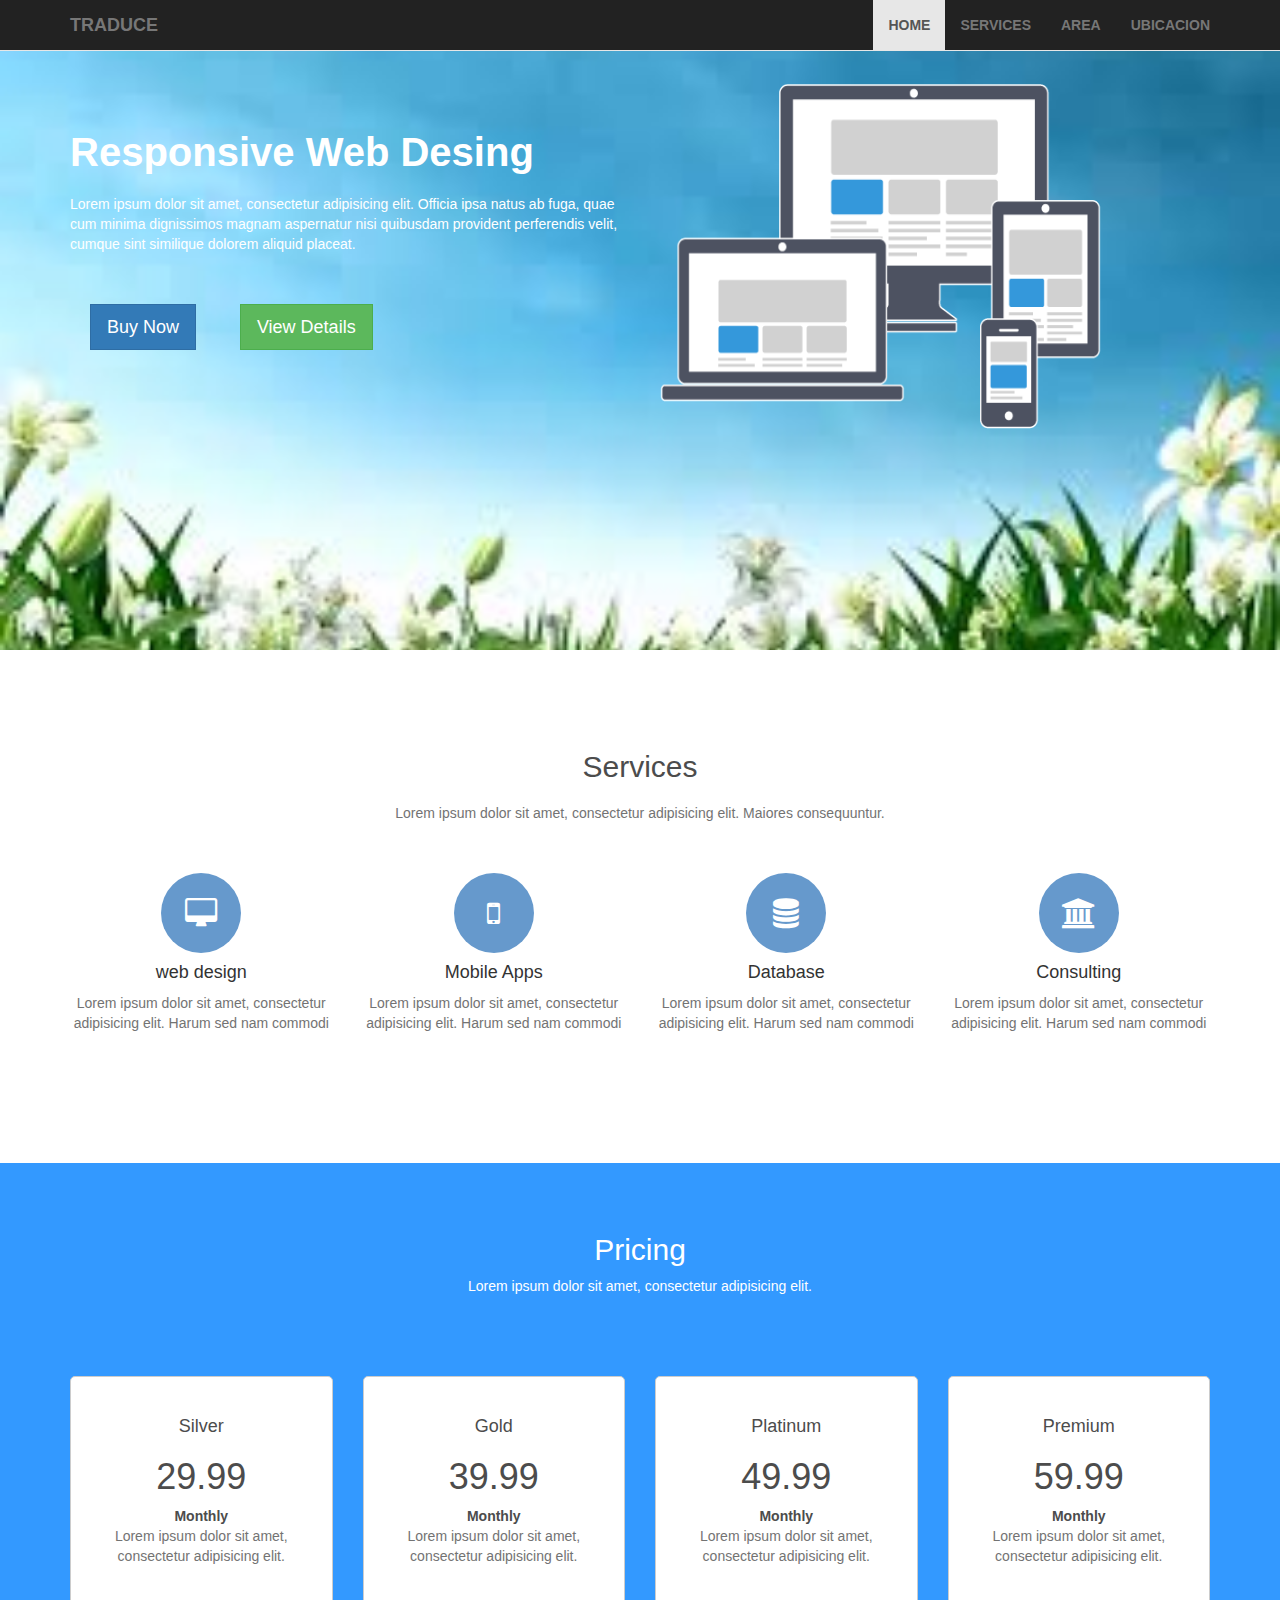
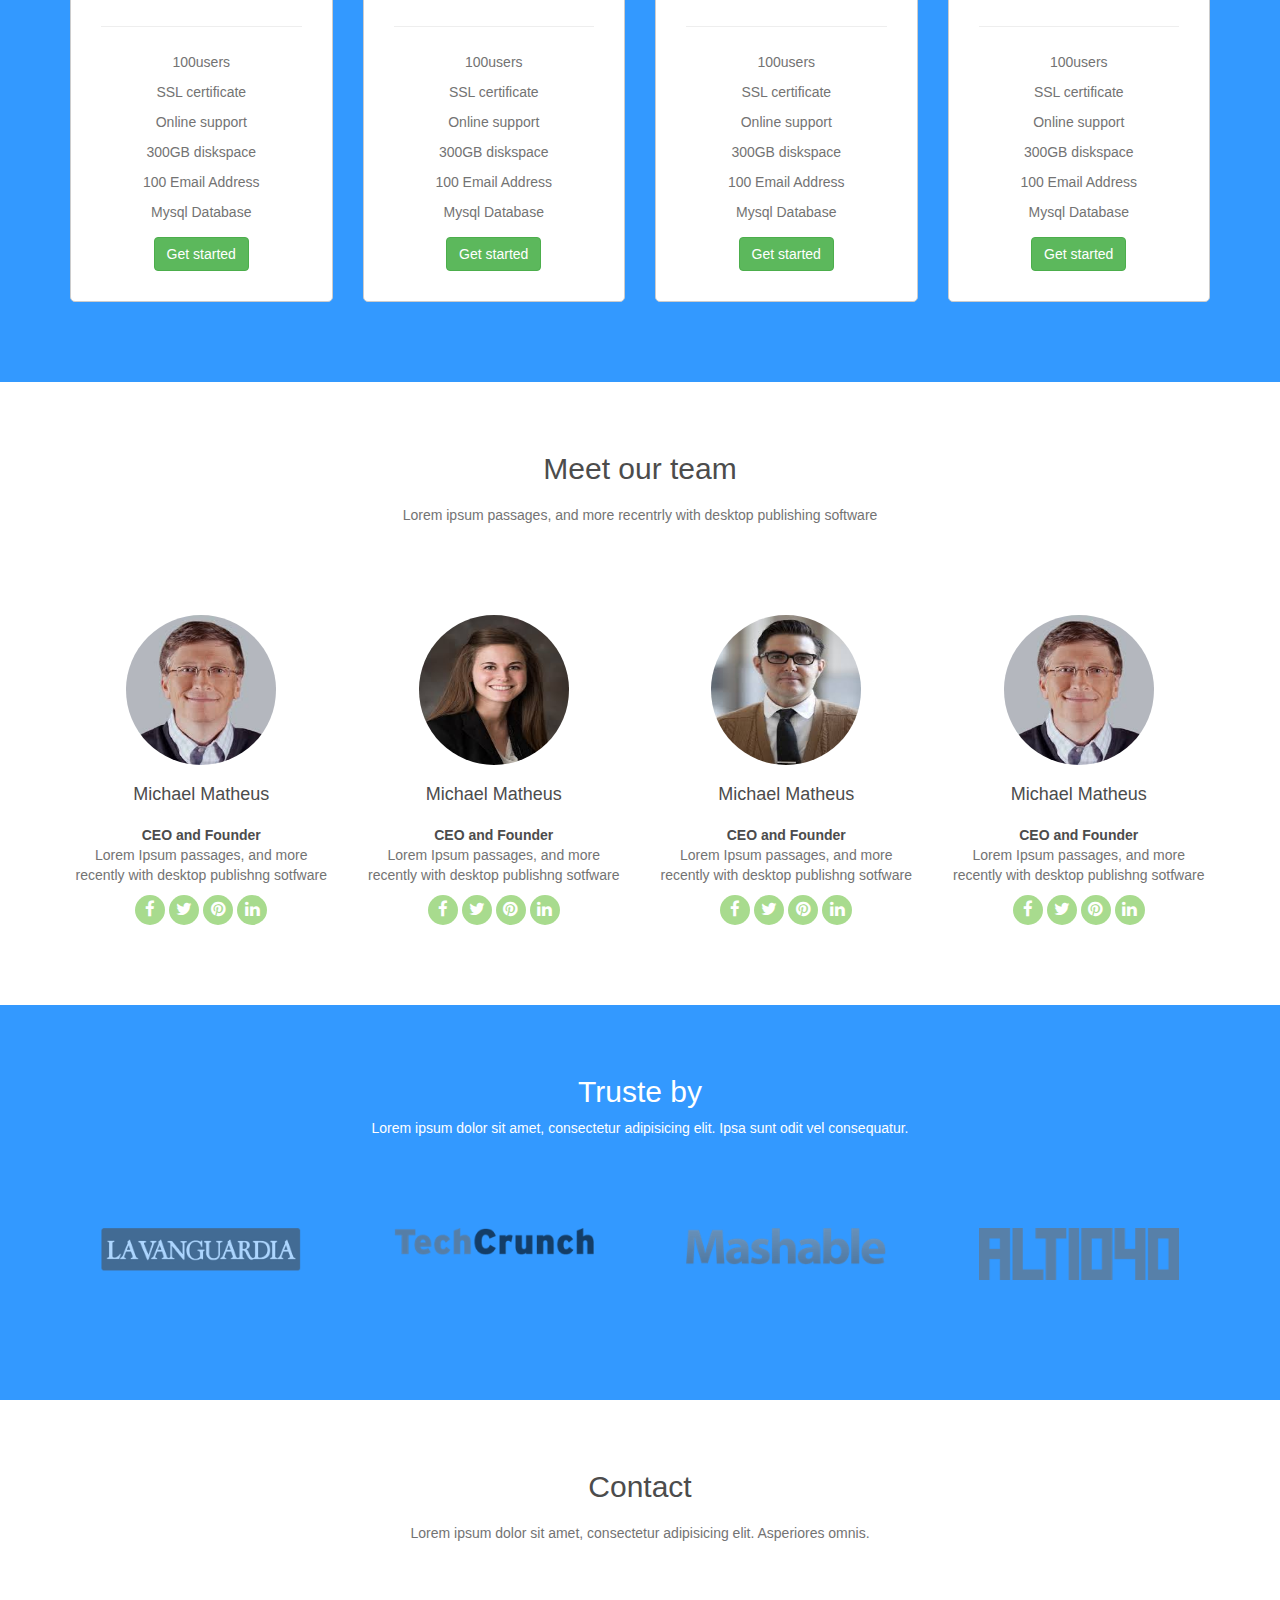
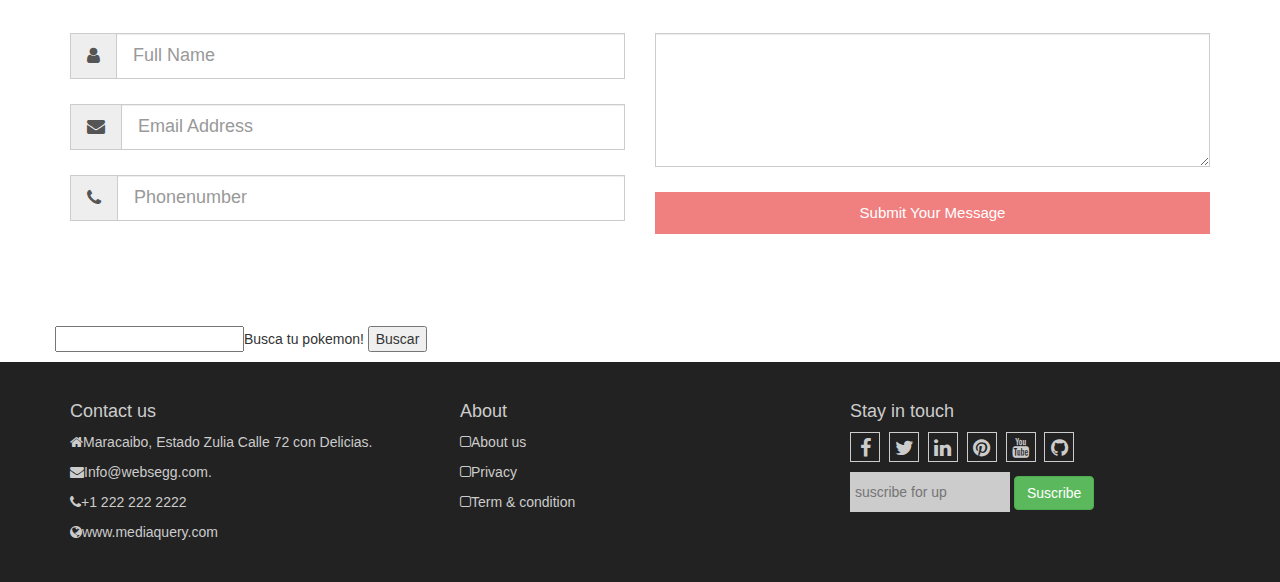
==== index.html @ 3e42f9ce "Mi primera subida proyecto front-end" ====
<!DOCTYPE html>
<html lang="en">
<head>
  <meta charset="UTF-8">
  <link rel="stylesheet" href="css/bootstrap.css">
  <link rel="stylesheet" type="text/css" href="css/main.css">
  <title>Pagina</title>
  <link rel="stylesheet" href="fonts/font-awesome/css/font-awesome.min.css">
</head>
<body>
<!--navigation-->
 <div class="navbar navbar-default navbar-fixed-top" role="navigation">
  <div class="container">
    <div class="navbar-header">
      <button type="button" class="navbar-toggle" data-toggle="collapse" data-target="#myNavbar">
        <span class="icon-bar"></span>
        <span class="icon-bar"></span>
        <span class="icon-bar"></span> 
      </button>
      <a class="navbar-brand" href="#">Traduce</a>
    </div>
    <div class="collapse navbar-collapse" id="myNavbar" >
      <ul class="nav navbar-nav navbar-right">
        <li class="active"><a href="#">Home</a></li>
        <li><a href="#">Services</a></li>
        <li><a href="#">Area</a></li> 
        <li><a href="#">Ubicacion</a></li> 
      </ul>
    </div>
  </div>
</div>
<!-- end navigation-->
<!-- Header-->
<div id="header" class="header">
  <div class="container">
    <div class="row">
      <div class="col-lg-6 col-md-6">
        <h1>Responsive Web Desing</h1>
        <p>Lorem ipsum dolor sit amet, consectetur adipisicing elit. Officia ipsa natus ab fuga, quae cum minima dignissimos magnam aspernatur nisi quibusdam provident perferendis velit, cumque sint similique dolorem aliquid placeat.</p>
        <button class="btn btn-lg btn-primary">Buy Now</button>
        <button class="btn btn-lg btn-success">View Details</button>
      </div>
    <div class="col-lg-6 col-md-6">
      <img src="imagenes/responsive.png" alt="pc">
    </div>
    </div>
  </div>
</div>
<!-- end header-->
<!--services-->
<div id="services" class="services">
  <div class="container">
    <h2>Services</h2>
    <p>Lorem ipsum dolor sit amet, consectetur adipisicing elit. Maiores consequuntur.</p>
    <div class="row">
      <div class="col-lg-3 col-md-3">
        <i class="fa fa-desktop" aria-hidden="true"></i>
        <h4>web design</h4>
        <p>Lorem ipsum dolor sit amet, consectetur adipisicing elit. Harum sed nam commodi</p>
      </div>
       <div class="col-lg-3 col-md-3">
        <i class="fa fa-mobile"></i>
         <h4>Mobile Apps</h4>
         <p>Lorem ipsum dolor sit amet, consectetur adipisicing elit. Harum sed nam commodi</p>
       </div>
       <div class="col-lg-3 col-md-3">
          <i class="fa fa-database"></i>
         <h4>Database</h4>
         <p>Lorem ipsum dolor sit amet, consectetur adipisicing elit. Harum sed nam commodi</p>
       </div>
       <div class="col-lg-3 col-md-3">
          <i class="fa fa-university"></i>
         <h4>Consulting</h4>
         <p>Lorem ipsum dolor sit amet, consectetur adipisicing elit. Harum sed nam commodi</p>
       </div>
    </div>
  </div>
</div>

<!--End Services-->
<!-- pricing-->
<div id="pricing" class="pricing">
  <div class="container">
    <div class="row">
      <h2>Pricing</h2>
      <p>Lorem ipsum dolor sit amet, consectetur adipisicing elit. </p>
      <div class="col-lg-3 col-md-3">
        <div class="packages">
          <h4>Silver</h4>
          <h1>29.99</h1>
          <b>Monthly</b>
          <p>Lorem ipsum dolor sit amet, consectetur adipisicing elit.</p>
          <hr>
          <li>100users</li>
          <li>SSL certificate</li>
          <li>Online support</li>
          <li>300GB diskspace</li>
          <li>100 Email Address</li>
          <li>Mysql Database</li>
          <button class="btn btn-success">Get started</button>
        </div>
      </div>
      <div class="col-lg-3 col-md-3">
        <div class="packages">
          <h4>Gold</h4>
          <h1>39.99</h1>
          <b>Monthly</b>
          <p>Lorem ipsum dolor sit amet, consectetur adipisicing elit.</p>
          <hr>
          <li>100users</li>
          <li>SSL certificate</li>
          <li>Online support</li>
          <li>300GB diskspace</li>
          <li>100 Email Address</li>
          <li>Mysql Database</li>
          <button class="btn btn-success">Get started</button>
        </div>
      </div>
      <div class="col-lg-3 col-md-3">
        <div class="packages">
          <h4>Platinum</h4>
          <h1>49.99</h1>
          <b>Monthly</b>
          <p>Lorem ipsum dolor sit amet, consectetur adipisicing elit.</p>
          <hr>
          <li>100users</li>
          <li>SSL certificate</li>
          <li>Online support</li>
          <li>300GB diskspace</li>
          <li>100 Email Address</li>
          <li>Mysql Database</li>
          <button class="btn btn-success">Get started</button>
        </div>
      </div>
      <div class="col-lg-3 col-md-3">
        <div class="packages">
          <h4>Premium</h4>
          <h1>59.99</h1>
          <b>Monthly</b>
          <p>Lorem ipsum dolor sit amet, consectetur adipisicing elit.</p>
          <hr>
          <li>100users</li>
          <li>SSL certificate</li>
          <li>Online support</li>
          <li>300GB diskspace</li>
          <li>100 Email Address</li>
          <li>Mysql Database</li>
          <button class="btn btn-success">Get started</button>
        </div>
      </div>
    </div>
  </div>
</div>

<!-- end pricing-->
<!--TEAM-->
<div id="team" class="team">
  <div class="container">
    <div class="row">
      <h2>Meet our team</h2>
      <p>Lorem ipsum passages, and more recentrly with desktop publishing software</p>
      <div class="col-lg-3 col-md-3">
        <img src="imagenes/im1.jpg" class="img-circle" alt="">
        <h4>Michael Matheus</h4>
        <b>CEO and Founder</b>
        <p>Lorem Ipsum passages, and more recently with desktop publishng sotfware</p>
        <a href=""><i class="fa fa-facebook" aria-hidden="true"></i></a>
        <a href=""><i class="fa fa-twitter" aria-hidden="true"></i></a>
        <a href=""><i class="fa fa-pinterest" aria-hidden="true"></i></a>
        <a href=""><i class="fa fa-linkedin" aria-hidden="true"></i></a>
      </div> 
      <div class="col-lg-3 col-md-3">
        <img src="imagenes/im2.jpg" class="img-circle" alt="">
        <h4>Michael Matheus</h4>
        <b>CEO and Founder</b>
        <p>Lorem Ipsum passages, and more recently with desktop publishng sotfware</p>
        <a href=""><i class="fa fa-facebook" aria-hidden="true"></i></a>
        <a href=""><i class="fa fa-twitter" aria-hidden="true"></i></a>
        <a href=""><i class="fa fa-pinterest" aria-hidden="true"></i></a>
        <a href=""><i class="fa fa-linkedin" aria-hidden="true"></i></a>  
    </div>
    <div class="col-lg-3 col-md-3">
        <img src="imagenes/im3.jpg" class="img-circle" alt="">
        <h4>Michael Matheus</h4>
        <b>CEO and Founder</b>
        <p>Lorem Ipsum passages, and more recently with desktop publishng sotfware</p>
        <a href=""><i class="fa fa-facebook" aria-hidden="true"></i></a>
        <a href=""><i class="fa fa-twitter" aria-hidden="true"></i></a>
        <a href=""><i class="fa fa-pinterest" aria-hidden="true"></i></a>
        <a href=""><i class="fa fa-linkedin" aria-hidden="true"></i></a>
  </div>
  <div class="col-lg-3 col-md-3">
        <img src="imagenes/im1.jpg" class="img-circle" alt="">
        <h4>Michael Matheus</h4>
        <b>CEO and Founder</b>
        <p>Lorem Ipsum passages, and more recently with desktop publishng sotfware</p>
        <a href=""><i class="fa fa-facebook" aria-hidden="true"></i></a>
        <a href=""><i class="fa fa-twitter" aria-hidden="true"></i></a>
        <a href=""><i class="fa fa-pinterest" aria-hidden="true"></i></a>
        <a href=""><i class="fa fa-linkedin" aria-hidden="true"></i></a>
      </div>
    </div>
  </div>
</div>

<!-- END TEAM-->

<!--CLients -->
<div id="client" class="clients">
  <div class="container"> 
    <div class="row"> 
        <h2> Truste by</h2>
        <p> Lorem ipsum dolor sit amet, consectetur adipisicing elit. Ipsa sunt odit vel consequatur.</p>
        <div class="col-lg-3 col-md-3">
          <li><img src="imagenes/logo4.png" alt=""></li>
        </div>
        <div class="col-lg-3 col-md-3">
          <li><img src="imagenes/logo1.png" alt=""></li>
        </div>
        <div class="col-lg-3 col-md-3">
          <li><img src="imagenes/logo2.png" alt=""></li>
        </div>
        <div class="col-lg-3 col-md-3">
          <li><img src="imagenes/logo3.png" alt=""></li>
        </div>
    </div>
  </div>
</div>

<!-- en clients-->
<!--contact-->

<div id="contact" class="contact">
  <div class="container"> 
    <div class="row"> 
      <h2>Contact</h2>
      <p> Lorem ipsum dolor sit amet, consectetur adipisicing elit. Asperiores omnis. </p>
      <div class="col-lg-6 col-md-6">
        <div class="input-group input-group-lg">
              <span class="input-group-addon" id="sizing-addon1"><i class="fa fa-user" aria-hidden="true"></i></span>
              <input type="text" class="form-control" aria-describedby="sizaing-addon1" placeholder="Full Name">
        </div>
        <div class="input-group input-group-lg">
              <span class="input-group-addon" id="sizing-addon1"><i class="fa fa-envelope" aria-hidden="true"></i></span>
              <input type="text" class="form-control" aria-describedby="sizaing-addon1" placeholder="Email Address">
        </div>
        <div class="input-group input-group-lg">
              <span class="input-group-addon" id="sizing-addon1"><i class="fa fa-phone" aria-hidden="true"></i></span>
              <input type="text" class="form-control" aria-describedby="sizaing-addon1" placeholder="Phonenumber">
        </div>
      </div>
      <div class="col-lg-6 col-md-6">
        <div class="input-group">
          <textarea class="form-control" name="  " id="" cols="80" rows="6"></textarea>
        </div>
        <button class="btn btn-lg">Submit Your Message</button>
      </div>
    </div>
  </div>
</div>

<!--end contact-->

<div class="apis">
  <div class="container">
    <div class="row">
      <input type="text" id="buscador">Busca tu pokemon!
      <button id="buscar" type="submit">Buscar</button>
      <p id="arr"></p>
        
      </div>
    </div>
  </div>
</div>


<!--footer-->
<div id="footer" class="footer"> 
    <div class="container"> 
        <div class="row"> 
            <div class="col-lg-4 col-md-4">
              <h4>Contact us</h4>
              <p><i class="fa fa-home" aria-hidden="true"></i>Maracaibo, Estado Zulia Calle 72 con Delicias.</p>
              <p><i class="fa fa-envelope" aria-hidden="true"></i>Info@websegg.com.</p>
              <p><i class="fa fa-phone" aria-hidden="true"></i>+1 222 222 2222</p>
              <p><i class="fa fa-globe" aria-hidden="true"></i>www.mediaquery.com</p>
            </div>
            <div class="col-lg-4 col-md-4">
              <h4>About</h4>
              <p><i class="fa fa-square-o" aria-hidden="true"></i>About us</p>
              <p><i class="fa fa-square-o" aria-hidden="true"></i>Privacy</p>
              <p><i class="fa fa-square-o" aria-hidden="true"></i>Term & condition</p>
            </div>
            <div class="col-lg-4 col-md-4">
              <h4>Stay in touch</h4>
              <i class="social fa fa-facebook" aria-hidden="true"></i>
              <i class="social fa fa-twitter" aria-hidden="true"></i>
              <i class="social fa fa-linkedin" aria-hidden="true"></i>
              <i class="social fa fa-pinterest" aria-hidden="true"></i>
              <i class="social fa fa-youtube" aria-hidden="true"></i>
              <i class="social fa fa-github" aria-hidden="true"></i><br>
              <input type="email" placeholder="suscribe for up">
              <button class="btn btn-success">Suscribe</button>
            </div>
        </div>
    </div>
 </div>





<script src="js/script.js"></script>
<script src="js/jquery-3.2.1.min.js"></script>
<script src="js/bootstrap.min.js"></script>
</body>
</html>
---- css/main.css ----
.navbar {
	background-color: #222222 !important;
	text-transform: uppercase;
	font-family: 'Tahoma', Arial, sans-seriff;
	font-weight: 700;
}
.navbar a {
	color: #fff !important
	opacity: 0.5;
}
.navbar a:hover{
	opacity: 1;
	background-color: #111111 !important;
}

.header {
	height:600px;
	width: 100%;
	padding: 30px 0 30px;
	margin-top: 50px;
	background-image: url("../imagenes/background.jpg");
	background-position: center center;
	background-repeat: no-repeat;
	background-size: cover;
	color: #fff;
}
.header img {
	height: 350px;
	width: 450px;
	margin-top: 70px 0 0 40px;
}
.header h1{
	font-size:40px;
	font-weight: 700;
	padding-top:30px;
}
.header h1,
.header p,
.header button {
	margin-top: 20px; 
}
.header .btn {
	border-radius: 0;
	margin: 40px 20px;
}

@media screen and (max-width: 768px) {
	.header{
		padding: 30px;
		height: 750px;

	}
	
	.header img {
		width: 90%;
		height:300px;
		margin:20px 0 0 20px;
	}
	.header .btn {
		font-size: 10px;
		margin-left:20px;
	}
	.header h1 {
		font-size: 20px;
	}
	.header p {
		font-size: 10px;
	}
}


.services {
	padding: 80px 0 80px;
	text-align: center;

}

.services h1, .services h2
{
	color: #4c4c4c;
	margin:20px 0 20px;
}
.services p {
	color: #737373;
	font-size: 14px;
	padding-bottom: 40px;
}
.services i {
	height: 80px;
	width: 80px;
	font-size: 30px;
	padding: 25px 20px;
	border-radius: 50%;
	background-color:#6699cc;
	color: #fff;
}

@media (max-width: 786px){
	.services {
		padding: 30px;

		
	}
}

/*pricing*/
.pricing {
	padding: 50px 0 80px;
	text-align: center;
	background-color: #3399ff;
}

.pricing h2, .pricing p {
	color:#fff;
}
.pricing p {
	padding-bottom: 40px;
}
.pricing .packages {
	padding: 30px;
	border: 1px solid #ccc;
	background-color: #fff;
	border-radius: 5px;
	margin-top: 30px;	
}
.packages li {
	display: block;
	padding: 5px;

}

.packages h4, .packages h1, .packages b {
	color:#4c4c4c;

}
.packages p, .packages li {
	color:#737373;

}
.packages button {
	margin-top: 10px;
}

@media(max-width: 768px){
	.pricing {
		padding: 30px;

	}
	.packages{
		width: 80%;
		margin-left: 25px;
	}
}

/*team*/
.team {
	padding: 50px 0 80px;
	text-align: center;
}
.team b,
.team h2,
.team h4 {
	margin:20px 0 20px;
	color: #4c4c4c;

}
.team p {
	color: #737373;

}
.team img {
	height: 150px;
	width: 150px;
	margin-top: 80px;
}
.team i {
	height: 30px;
	width: 30px;
	padding: 5px;
	font-size: 17px;
	border-radius: 50%;
	background-color: #a8db8e;
	color: #FFF;
}

.team a:hover i {
	background-color: #709963;
}

/* clients*/

.clients {
	padding: 50px 0 80px;
	background-color:#3399ff;
	text-align: center;
	color:#fff;

}

.client h2 {
	color:#5e5e5e;
}
.clients p {
	padding-bottom: 40px;
}
.clients img{
	width: 200px;
	opacity: 0.6;
	cursor: pointer;
	margin: 40px 0;
	transition: all 500ms ease-in-out;
}
.clients li{
	list-style:none;
}
.clients li:hover img {
	opacity: 1;
}

/*contact*/

.contact {
	padding: 50px 0 80px;
	text-align:center;

}
.contact p {
	padding-bottom: 80px;
	color:#737373;	
}
.contact h2{
	color:#4c4c4c;
	margin: 20px 0 20px;

}

.contact .input-group {
	margin-bottom: 25px;

}

.contact .form-control {
	border-radius: 0 !important;
}
.contact span{
	border-radius: 0 !important;
}
.contact .btn{
	border-radius: 0;
	width: 100%;
	font-size: 15px;
	background-color: #f08080;
	color:#FFF;
}

.contact .btn:hover {
	background-color: #a85959;
	color:#fff !important;
}

.footer{
	padding: 30px;
	color: #cccccc;
	background-color: #222222;

}

.footer .social {
	font-size: 20px;
	height: 30px;
	width: 30px;
	text-align: center;
	padding: 5px;
	border:1px solid #cccccc;
	margin-bottom: 10px;
	margin-right: 5px;

}

.footer input {
	height: 40px;
	width: 160px;
	padding: 5px;
	border:none;
	background-color: #cccccc;
	color: #000;
}

.fotter .btn{
	padding: 10px 5px 10px;
	margin:-3px 0 0 5px;
}
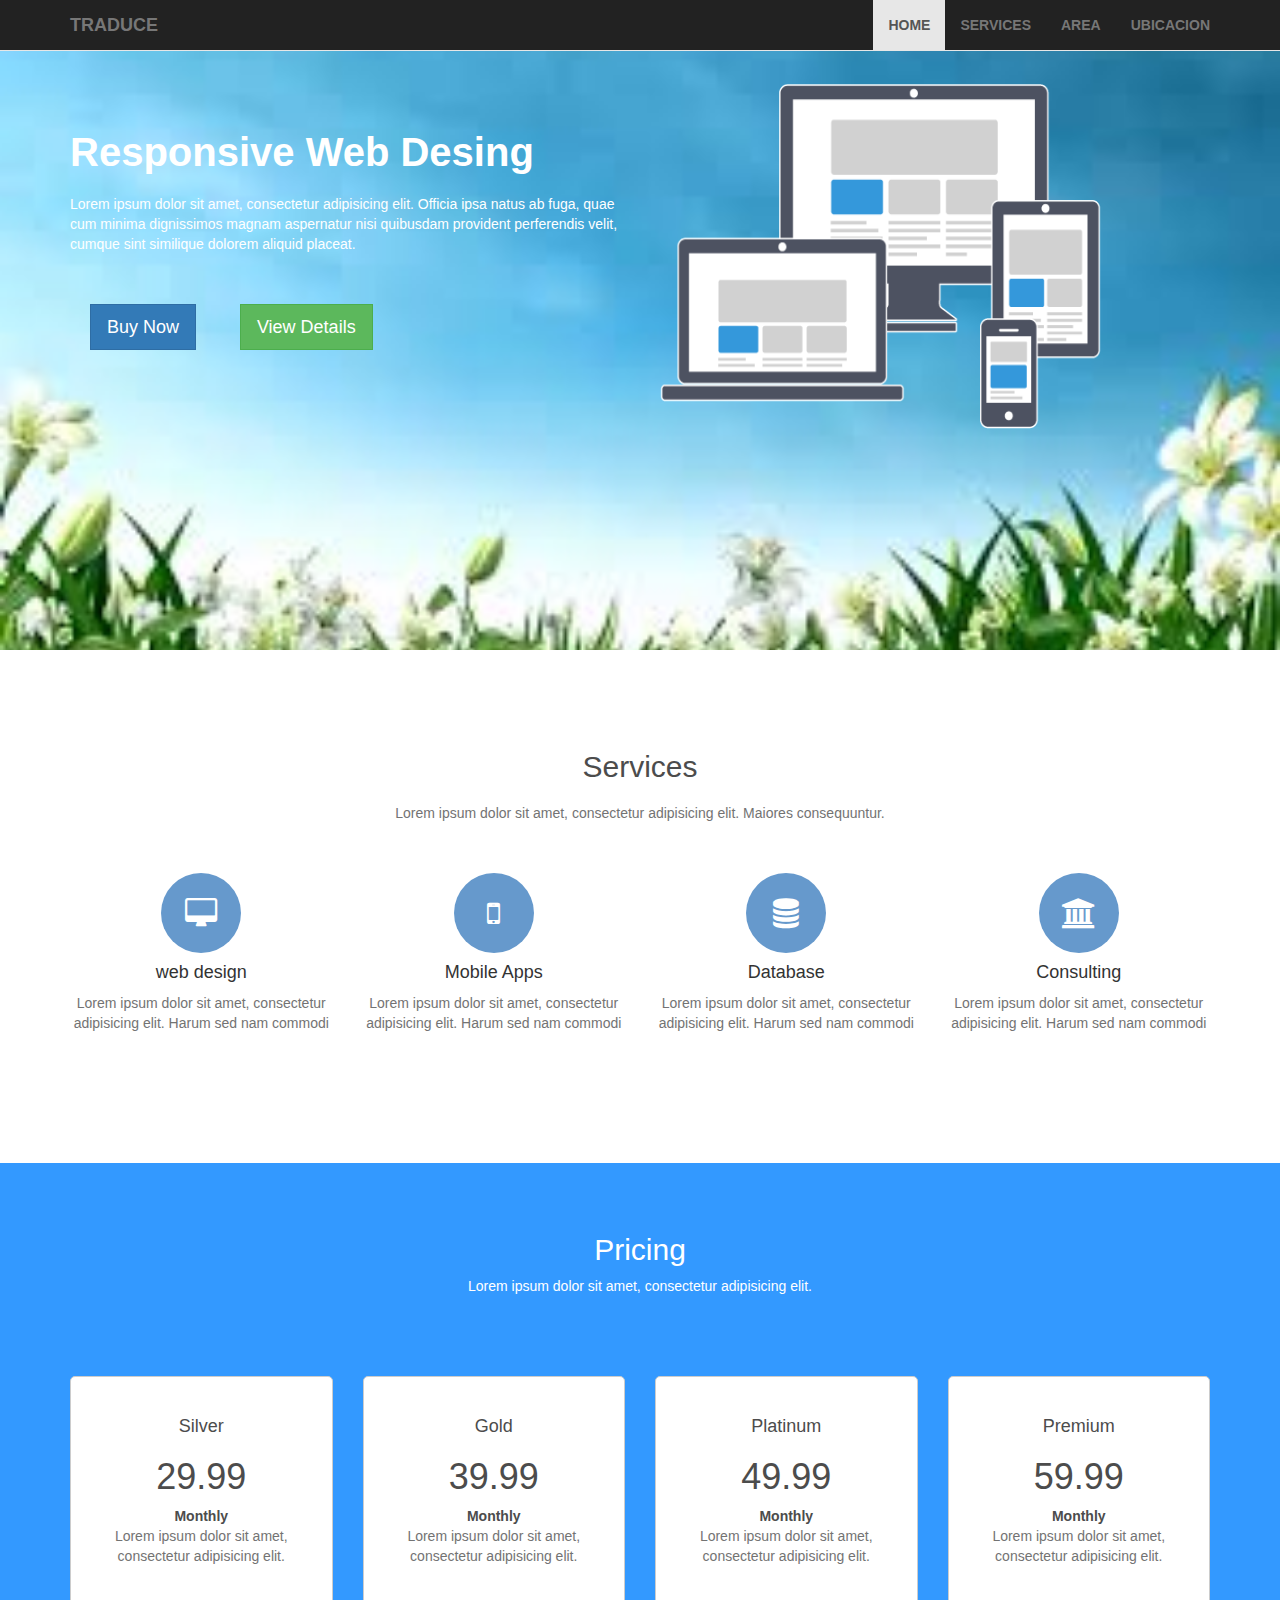
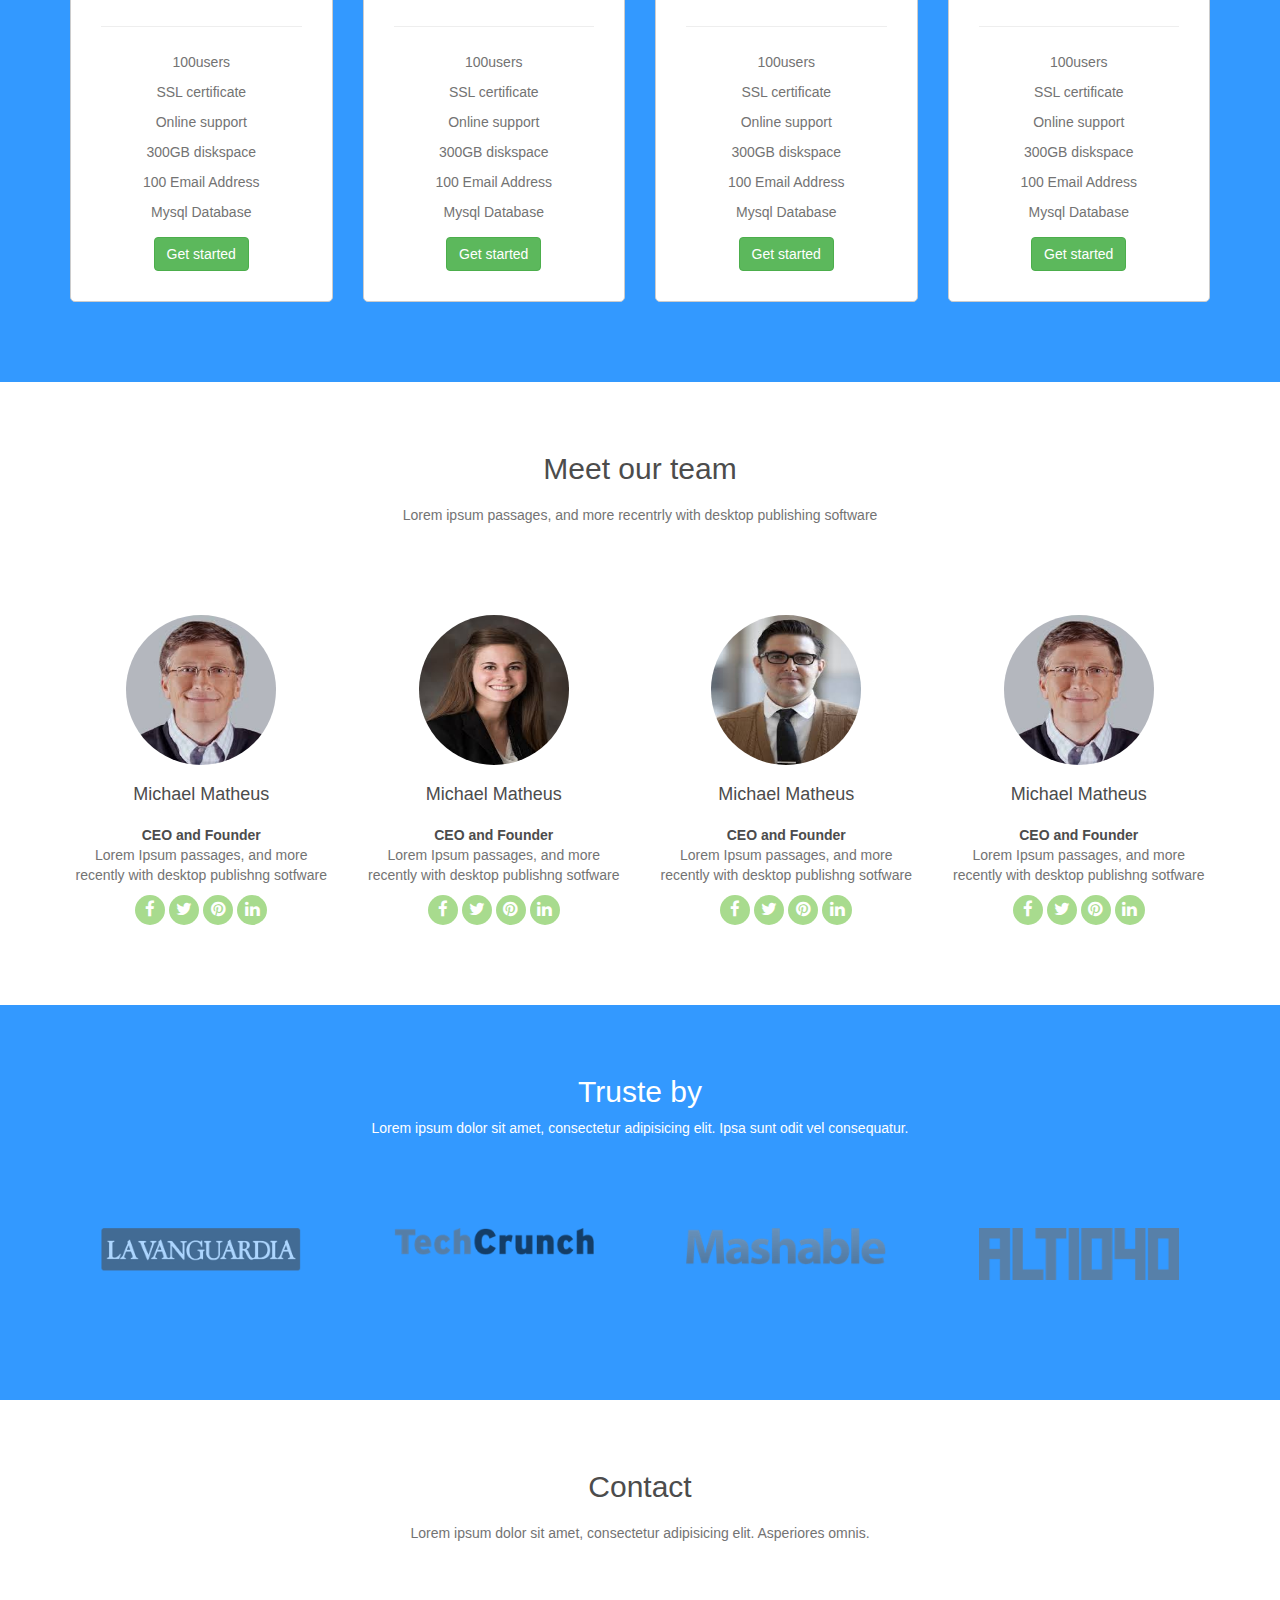
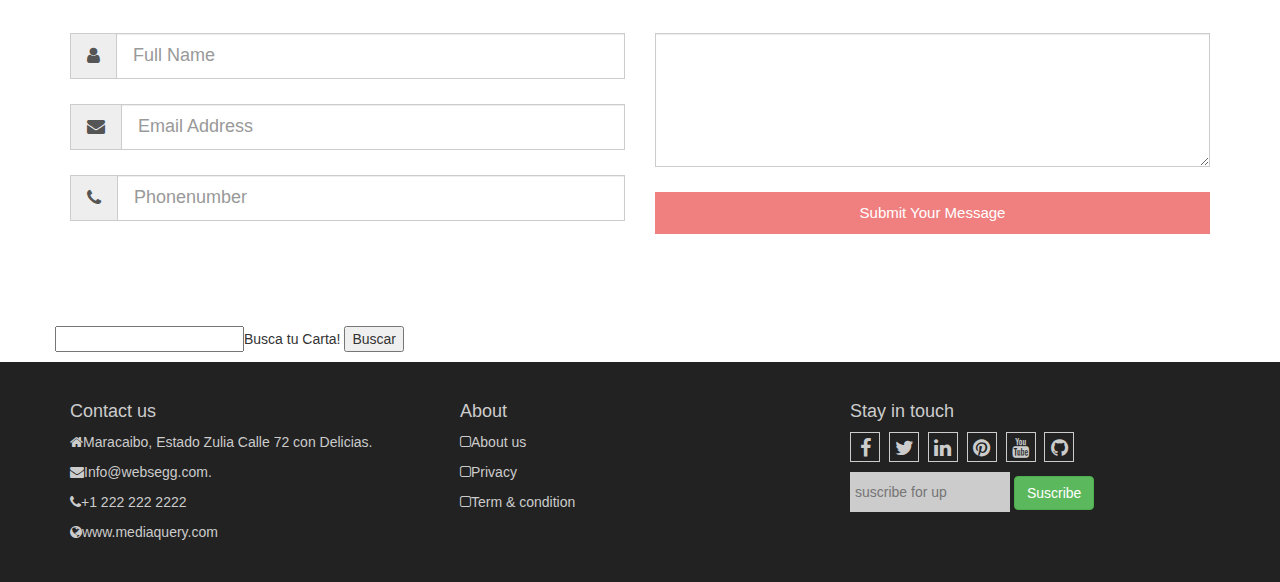
==== commit 842caeaa: "Ya se ve en el html la api" ====
--- a/index.html
+++ b/index.html
@@ -264,8 +264,8 @@
 <div class="apis">
   <div class="container">
     <div class="row">
-      <input type="text" id="buscador">Busca tu pokemon!
-      <button id="buscar" type="submit">Buscar</button>
+      <input type="text" id="buscador">Busca tu Carta!
+      <button id="buscar" type="submit" onclick="buscador()">Buscar</button>
       <p id="arr"></p>
         
       </div>
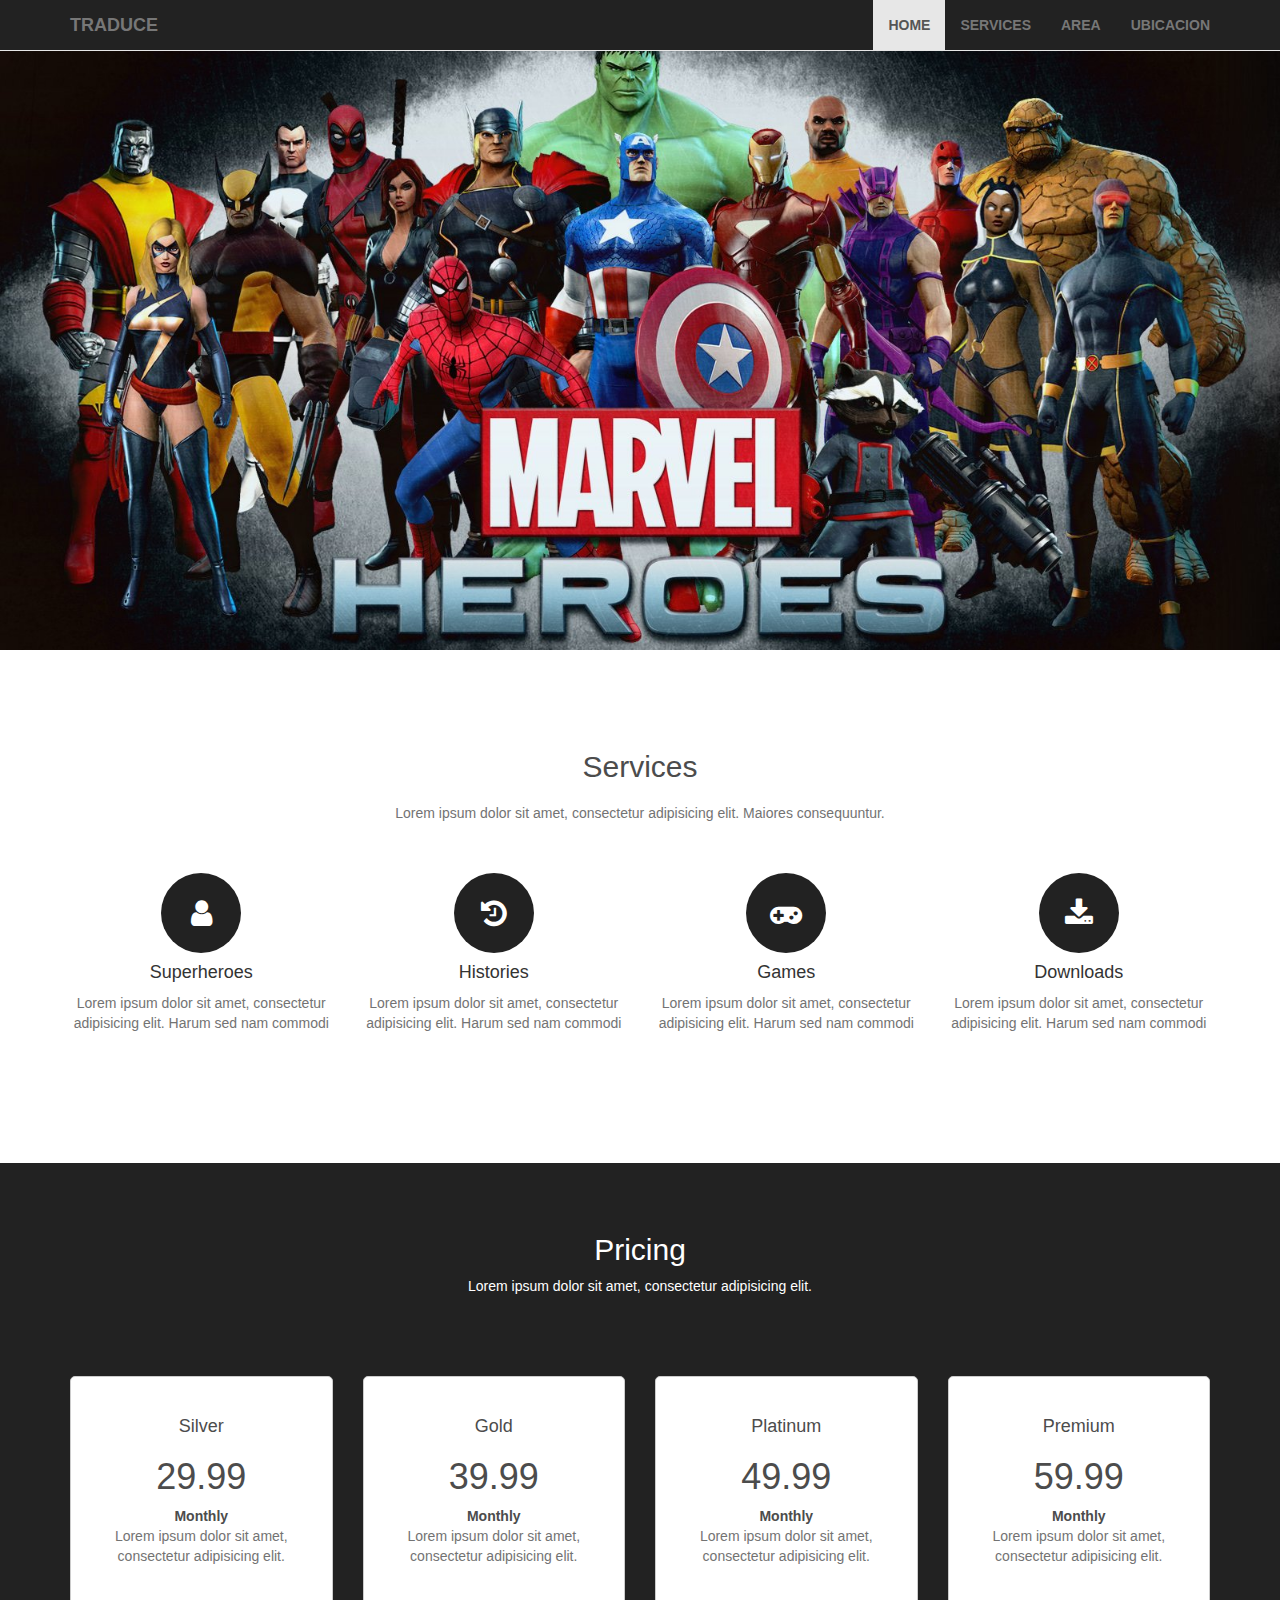
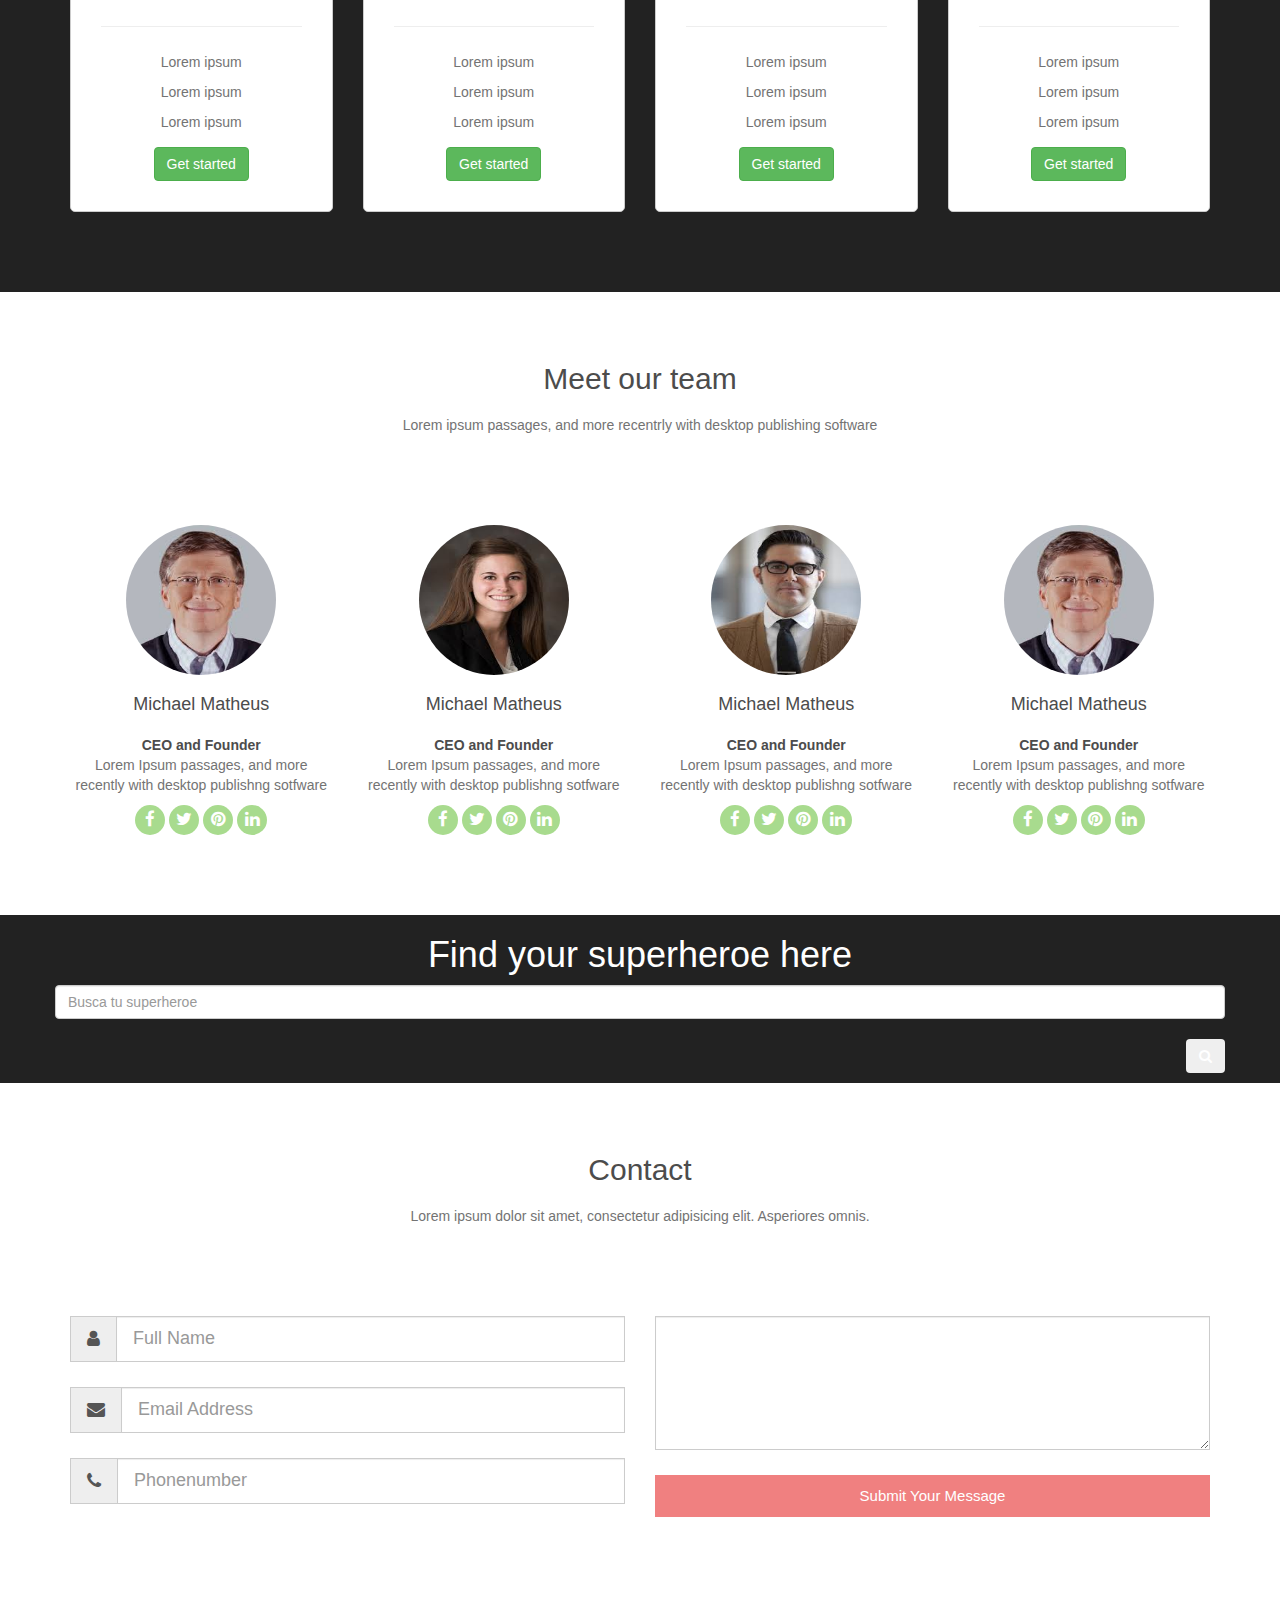
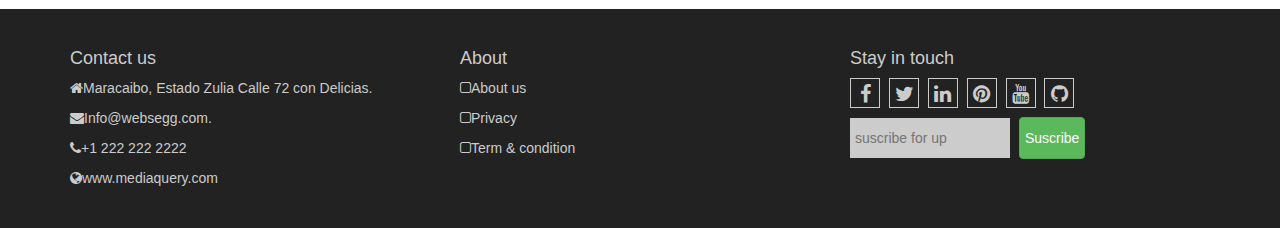
==== commit c6a52aad: "API FUNCIONAL" ====
--- a/index.html
+++ b/index.html
@@ -34,7 +34,7 @@
 <div id="header" class="header">
   <div class="container">
     <div class="row">
-      <div class="col-lg-6 col-md-6">
+      <!--<div class="col-lg-6 col-md-6">
         <h1>Responsive Web Desing</h1>
         <p>Lorem ipsum dolor sit amet, consectetur adipisicing elit. Officia ipsa natus ab fuga, quae cum minima dignissimos magnam aspernatur nisi quibusdam provident perferendis velit, cumque sint similique dolorem aliquid placeat.</p>
         <button class="btn btn-lg btn-primary">Buy Now</button>
@@ -42,7 +42,7 @@
       </div>
     <div class="col-lg-6 col-md-6">
       <img src="imagenes/responsive.png" alt="pc">
-    </div>
+    </div>-->
     </div>
   </div>
 </div>
@@ -54,23 +54,23 @@
     <p>Lorem ipsum dolor sit amet, consectetur adipisicing elit. Maiores consequuntur.</p>
     <div class="row">
       <div class="col-lg-3 col-md-3">
-        <i class="fa fa-desktop" aria-hidden="true"></i>
-        <h4>web design</h4>
+        <i class="fa fa-user" aria-hidden="true"></i>
+        <h4>Superheroes</h4>
         <p>Lorem ipsum dolor sit amet, consectetur adipisicing elit. Harum sed nam commodi</p>
       </div>
        <div class="col-lg-3 col-md-3">
-        <i class="fa fa-mobile"></i>
-         <h4>Mobile Apps</h4>
+        <i class="fa fa-history"></i>
+         <h4>Histories</h4>
          <p>Lorem ipsum dolor sit amet, consectetur adipisicing elit. Harum sed nam commodi</p>
        </div>
        <div class="col-lg-3 col-md-3">
-          <i class="fa fa-database"></i>
-         <h4>Database</h4>
+          <i class="fa fa-gamepad"></i>
+         <h4>Games</h4>
          <p>Lorem ipsum dolor sit amet, consectetur adipisicing elit. Harum sed nam commodi</p>
        </div>
        <div class="col-lg-3 col-md-3">
-          <i class="fa fa-university"></i>
-         <h4>Consulting</h4>
+          <i class="fa fa-download"></i>
+         <h4>Downloads</h4>
          <p>Lorem ipsum dolor sit amet, consectetur adipisicing elit. Harum sed nam commodi</p>
        </div>
     </div>
@@ -91,12 +91,9 @@
           <b>Monthly</b>
           <p>Lorem ipsum dolor sit amet, consectetur adipisicing elit.</p>
           <hr>
-          <li>100users</li>
-          <li>SSL certificate</li>
-          <li>Online support</li>
-          <li>300GB diskspace</li>
-          <li>100 Email Address</li>
-          <li>Mysql Database</li>
+          <li>Lorem ipsum</li>
+          <li>Lorem ipsum</li>
+          <li>Lorem ipsum</li>
           <button class="btn btn-success">Get started</button>
         </div>
       </div>
@@ -107,12 +104,9 @@
           <b>Monthly</b>
           <p>Lorem ipsum dolor sit amet, consectetur adipisicing elit.</p>
           <hr>
-          <li>100users</li>
-          <li>SSL certificate</li>
-          <li>Online support</li>
-          <li>300GB diskspace</li>
-          <li>100 Email Address</li>
-          <li>Mysql Database</li>
+          <li>Lorem ipsum</li>
+          <li>Lorem ipsum</li>
+          <li>Lorem ipsum</li>
           <button class="btn btn-success">Get started</button>
         </div>
       </div>
@@ -123,12 +117,9 @@
           <b>Monthly</b>
           <p>Lorem ipsum dolor sit amet, consectetur adipisicing elit.</p>
           <hr>
-          <li>100users</li>
-          <li>SSL certificate</li>
-          <li>Online support</li>
-          <li>300GB diskspace</li>
-          <li>100 Email Address</li>
-          <li>Mysql Database</li>
+          <li>Lorem ipsum</li>
+          <li>Lorem ipsum</li>
+          <li>Lorem ipsum</li>
           <button class="btn btn-success">Get started</button>
         </div>
       </div>
@@ -139,12 +130,9 @@
           <b>Monthly</b>
           <p>Lorem ipsum dolor sit amet, consectetur adipisicing elit.</p>
           <hr>
-          <li>100users</li>
-          <li>SSL certificate</li>
-          <li>Online support</li>
-          <li>300GB diskspace</li>
-          <li>100 Email Address</li>
-          <li>Mysql Database</li>
+          <li>Lorem ipsum</li>
+          <li>Lorem ipsum</li>
+          <li>Lorem ipsum</li>
           <button class="btn btn-success">Get started</button>
         </div>
       </div>
@@ -203,10 +191,40 @@
   </div>
 </div>
 
+
+<div class="apis">
+  <div class="container fondobuscar">
+    <div class="row">
+       <h1 id="titulo">Find your superheroe here</h1>
+       <input class="form-control" type="text" id="buscador" placeholder="Busca tu superheroe">
+      <button class="btn btn-md pull-right" id="buscar" type="submit" onclick="buscador()"><i class="fa fa-search" aria-hidden="true"></i></button>
+      <div class="col-sm-4 col-md-4 col-lg-4 col-md-4">
+        <h1 align="center" id="nameheroe"></h1>
+        <p align="center" id="imagen"></p>
+       
+         
+        </div>
+        <div class="col-sm-4 col-md-4 col-lg-4 col-md-4">
+            
+           <p id="comics" ></p>
+          
+        </div>
+        <div class="col-sm-4 col-md-4 col-lg-4 col-md-4">
+          <p id="historia"></p>
+          
+        </div>
+
+      
+        
+      </div>
+    </div>
+  </div>
+</div>
+
 <!-- END TEAM-->
 
 <!--CLients -->
-<div id="client" class="clients">
+<!--<div id="client" class="clients">
   <div class="container"> 
     <div class="row"> 
         <h2> Truste by</h2>
@@ -225,7 +243,7 @@
         </div>
     </div>
   </div>
-</div>
+</div>-->
 
 <!-- en clients-->
 <!--contact-->
@@ -251,7 +269,7 @@
       </div>
       <div class="col-lg-6 col-md-6">
         <div class="input-group">
-          <textarea class="form-control" name="  " id="" cols="80" rows="6"></textarea>
+          <textarea class="form-control" width="300px" height="300px" cols="80" rows="6"></textarea>
         </div>
         <button class="btn btn-lg">Submit Your Message</button>
       </div>
@@ -261,17 +279,7 @@
 
 <!--end contact-->
 
-<div class="apis">
-  <div class="container">
-    <div class="row">
-      <input type="text" id="buscador">Busca tu Carta!
-      <button id="buscar" type="submit" onclick="buscador()">Buscar</button>
-      <p id="arr"></p>
-        
-      </div>
-    </div>
-  </div>
-</div>
+
 
 
 <!--footer-->
@@ -309,7 +317,7 @@
 
 
 
-
+<script src="js/md5.min.js"></script>
 <script src="js/script.js"></script>
 <script src="js/jquery-3.2.1.min.js"></script>
 <script src="js/bootstrap.min.js"></script>
--- a/css/main.css
+++ b/css/main.css
@@ -18,7 +18,7 @@
 	width: 100%;
 	padding: 30px 0 30px;
 	margin-top: 50px;
-	background-image: url("../imagenes/background.jpg");
+	background-image: url("../imagenes/back.jpg");
 	background-position: center center;
 	background-repeat: no-repeat;
 	background-size: cover;
@@ -91,7 +91,7 @@
 	font-size: 30px;
 	padding: 25px 20px;
 	border-radius: 50%;
-	background-color:#6699cc;
+	background-color:#222222;
 	color: #fff;
 }
 
@@ -107,7 +107,7 @@
 .pricing {
 	padding: 50px 0 80px;
 	text-align: center;
-	background-color: #3399ff;
+	background-color: #222222;
 }
 
 .pricing h2, .pricing p {
@@ -191,7 +191,7 @@
 
 .clients {
 	padding: 50px 0 80px;
-	background-color:#3399ff;
+	background-color:#222222;
 	text-align: center;
 	color:#fff;
 
@@ -286,8 +286,47 @@
 	color: #000;
 }
 
-.fotter .btn{
+.footer .btn{
 	padding: 10px 5px 10px;
 	margin:-3px 0 0 5px;
 }
 
+.apis{
+	background: #222222;
+	color:#fff;
+}
+#posi{
+	padding-top: 10px;
+	padding-bottom: 10px;
+
+}
+
+#buscar{
+	margin-top: 20px;
+	margin-bottom: 10px;
+}
+
+#buscador {
+	margin-top: 10px;
+}
+
+#historia{
+	align-content: center;
+	text-align: justify;
+	font-size: 16px;
+}
+
+#comics{
+	margin-top: 10%;
+	text-align: center;
+	font-size: 24px;
+}
+.tamanito{
+	font-size: 30px;
+}
+
+#titulo{
+	text-align: center;
+}
+
+
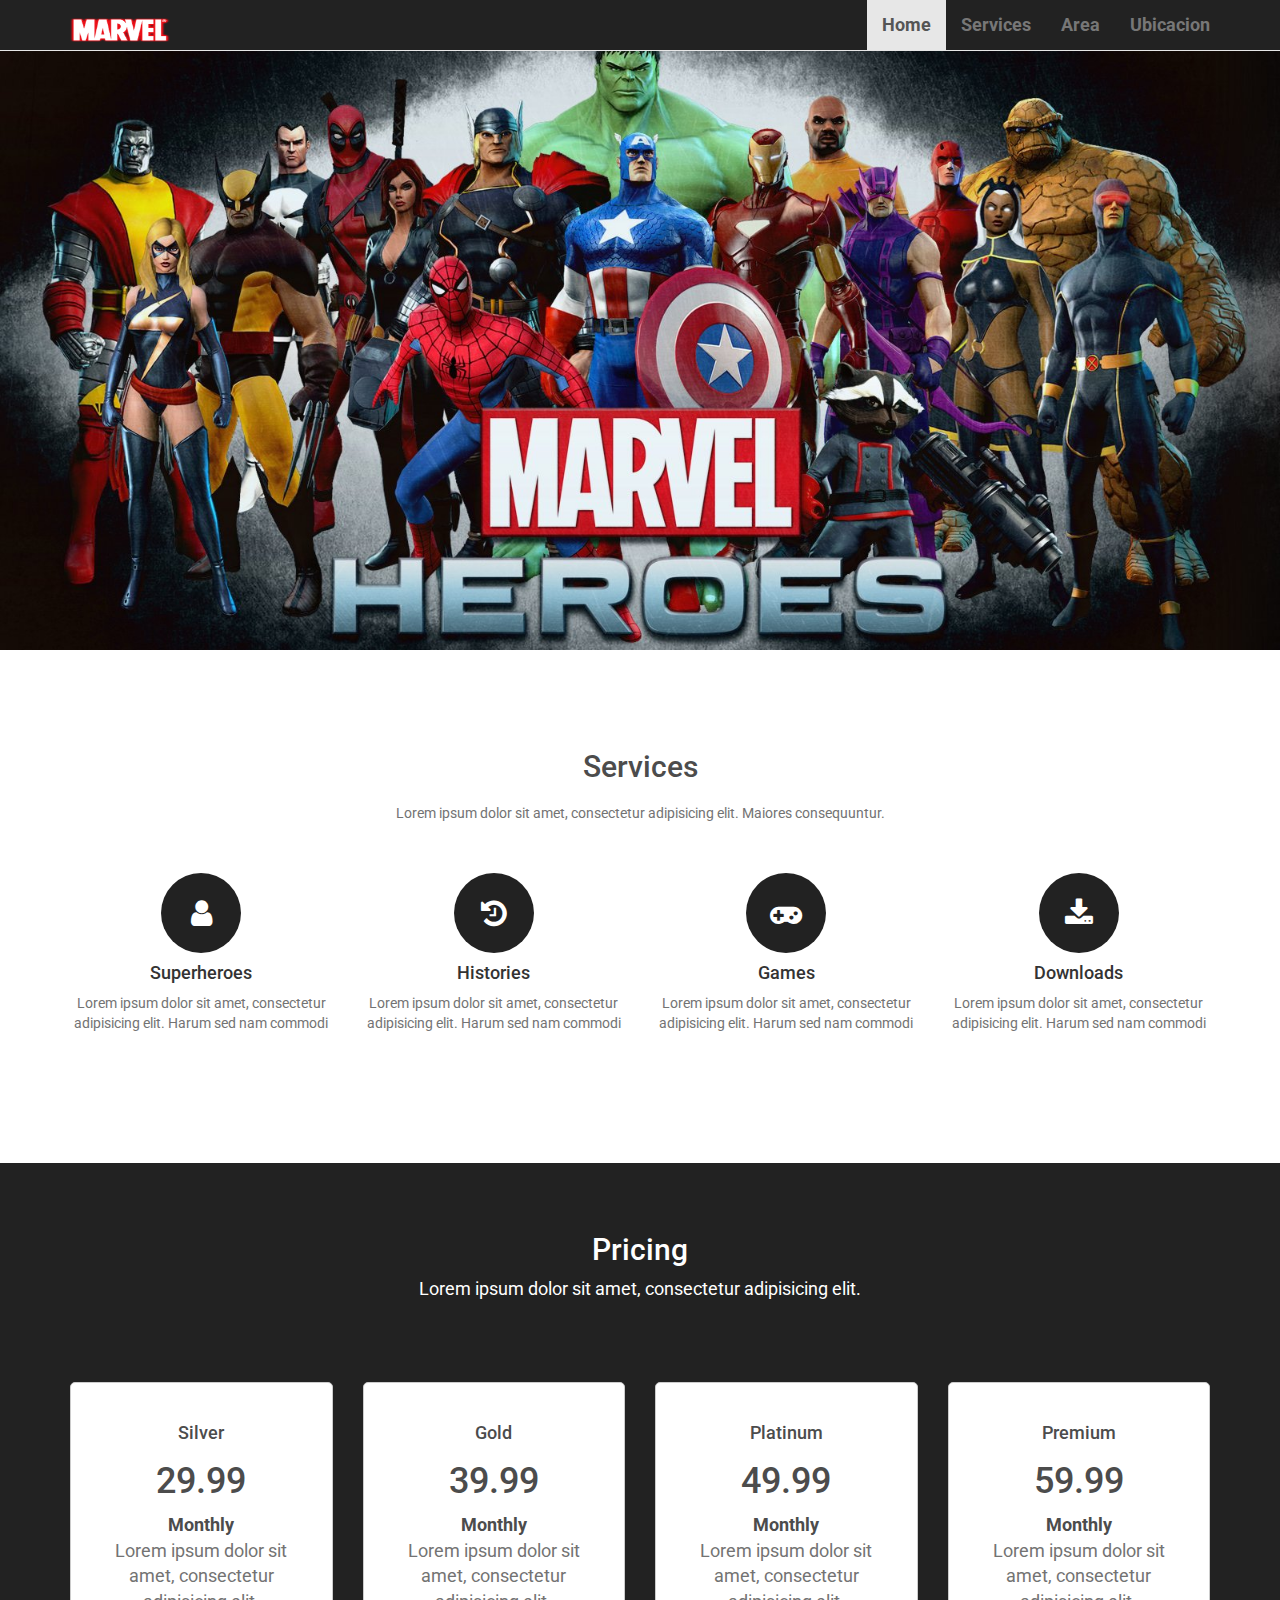
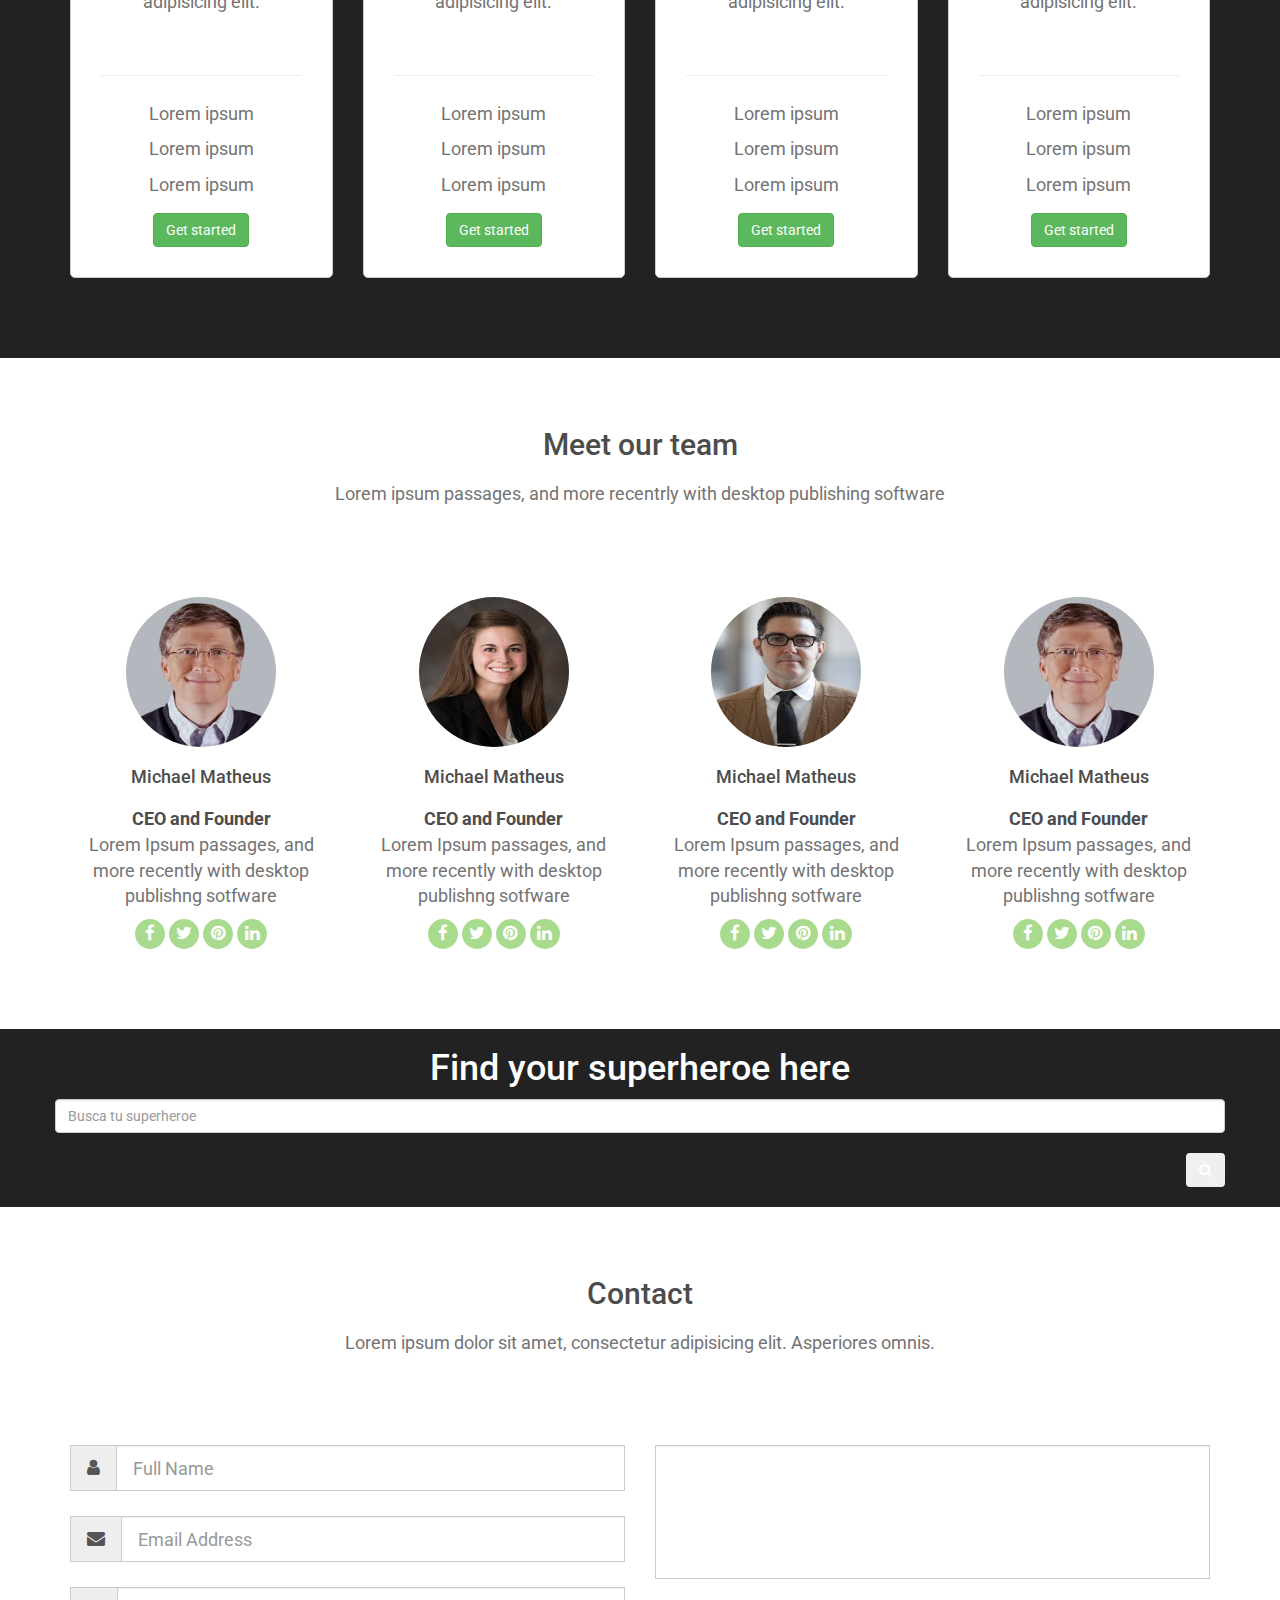
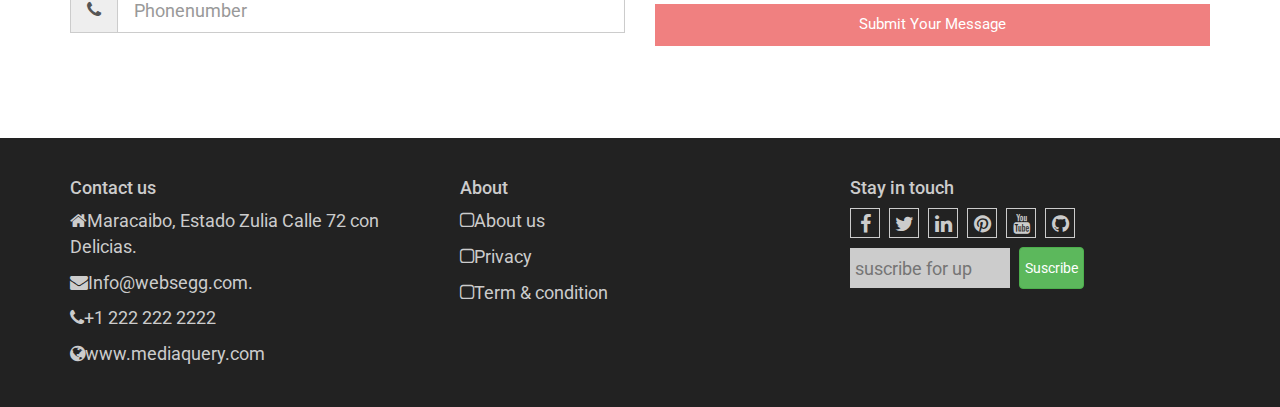
==== commit dbc7507c: "rotacion y error en la busqueda" ====
--- a/index.html
+++ b/index.html
@@ -6,6 +6,7 @@
   <link rel="stylesheet" type="text/css" href="css/main.css">
   <title>Pagina</title>
   <link rel="stylesheet" href="fonts/font-awesome/css/font-awesome.min.css">
+  <link href="https://fonts.googleapis.com/css?family=Roboto" rel="stylesheet">
 </head>
 <body>
 <!--navigation-->
@@ -17,7 +18,7 @@
         <span class="icon-bar"></span>
         <span class="icon-bar"></span> 
       </button>
-      <a class="navbar-brand" href="#">Traduce</a>
+      <a class="navbar-brand" href="#"><img id ="logopri" src="imagenes/navlogo.png"></a>
     </div>
     <div class="collapse navbar-collapse" id="myNavbar" >
       <ul class="nav navbar-nav navbar-right">
@@ -182,7 +183,7 @@
         <h4>Michael Matheus</h4>
         <b>CEO and Founder</b>
         <p>Lorem Ipsum passages, and more recently with desktop publishng sotfware</p>
-        <a href=""><i class="fa fa-facebook" aria-hidden="true"></i></a>
+        <a href="https://www.google.com.ve"><i class="fa fa-facebook" aria-hidden="true"></i></a>
         <a href=""><i class="fa fa-twitter" aria-hidden="true"></i></a>
         <a href=""><i class="fa fa-pinterest" aria-hidden="true"></i></a>
         <a href=""><i class="fa fa-linkedin" aria-hidden="true"></i></a>
@@ -195,17 +196,17 @@
 <div class="apis">
   <div class="container fondobuscar">
     <div class="row">
-       <h1 id="titulo">Find your superheroe here</h1>
-       <input class="form-control" type="text" id="buscador" placeholder="Busca tu superheroe">
-      <button class="btn btn-md pull-right" id="buscar" type="submit" onclick="buscador()"><i class="fa fa-search" aria-hidden="true"></i></button>
-      <div class="col-sm-4 col-md-4 col-lg-4 col-md-4">
-        <h1 align="center" id="nameheroe"></h1>
-        <p align="center" id="imagen"></p>
+        <h1 id="titulo">Find your superheroe here</h1>
+        <input class="form-control" type="text" id="buscador" placeholder="Busca tu superheroe" >
+        <button class="btn btn-md pull-right" id="buscar" type="submit" onclick="buscador()"><i class="fa fa-search" aria-hidden="true"></i></button>
+        <div class="col-sm-4 col-md-4 col-lg-4 col-md-4">
+          <h1 align="center" id="nameheroe"></h1>
+          <p align="center" id="imagen"></p>
        
          
         </div>
         <div class="col-sm-4 col-md-4 col-lg-4 col-md-4">
-            
+           <p id="series"></p>
            <p id="comics" ></p>
           
         </div>
@@ -269,7 +270,7 @@
       </div>
       <div class="col-lg-6 col-md-6">
         <div class="input-group">
-          <textarea class="form-control" width="300px" height="300px" cols="80" rows="6"></textarea>
+          <textarea id="textarea" class="form-control" width="300px" height="300px" cols="80" rows="6"></textarea>
         </div>
         <button class="btn btn-lg">Submit Your Message</button>
       </div>
--- a/css/main.css
+++ b/css/main.css
@@ -1,6 +1,17 @@
+*{
+	font-family: 'Roboto', sans-serif;
+	font-size: 18px;
+}
+
+#logopri{
+	width: 100px;
+	height: 30px;
+	padding-top: 0;
+
+}
+
 .navbar {
 	background-color: #222222 !important;
-	text-transform: uppercase;
 	font-family: 'Tahoma', Arial, sans-seriff;
 	font-weight: 700;
 }
@@ -298,6 +309,8 @@
 #posi{
 	padding-top: 10px;
 	padding-bottom: 10px;
+	border:solid 2px;
+	border-top: auto;
 
 }
 
@@ -312,12 +325,12 @@
 
 #historia{
 	align-content: center;
-	text-align: justify;
+	text-align: center;
 	font-size: 16px;
 }
 
 #comics{
-	margin-top: 10%;
+	margin-top: 20%;
 	text-align: center;
 	font-size: 24px;
 }
@@ -329,4 +342,22 @@
 	text-align: center;
 }
 
-
+#series{
+	margin-top: 10%;
+	text-align: center;
+	font-size: 24px;
+
+}
+
+#textarea{
+	resize: none;
+}
+
+#posi:hover {
+	transition: 1s;
+	transform: rotate(360deg);
+	-webkit -transform: rotate(360deg);
+	-webkit -border-right:(50%);
+}
+
+
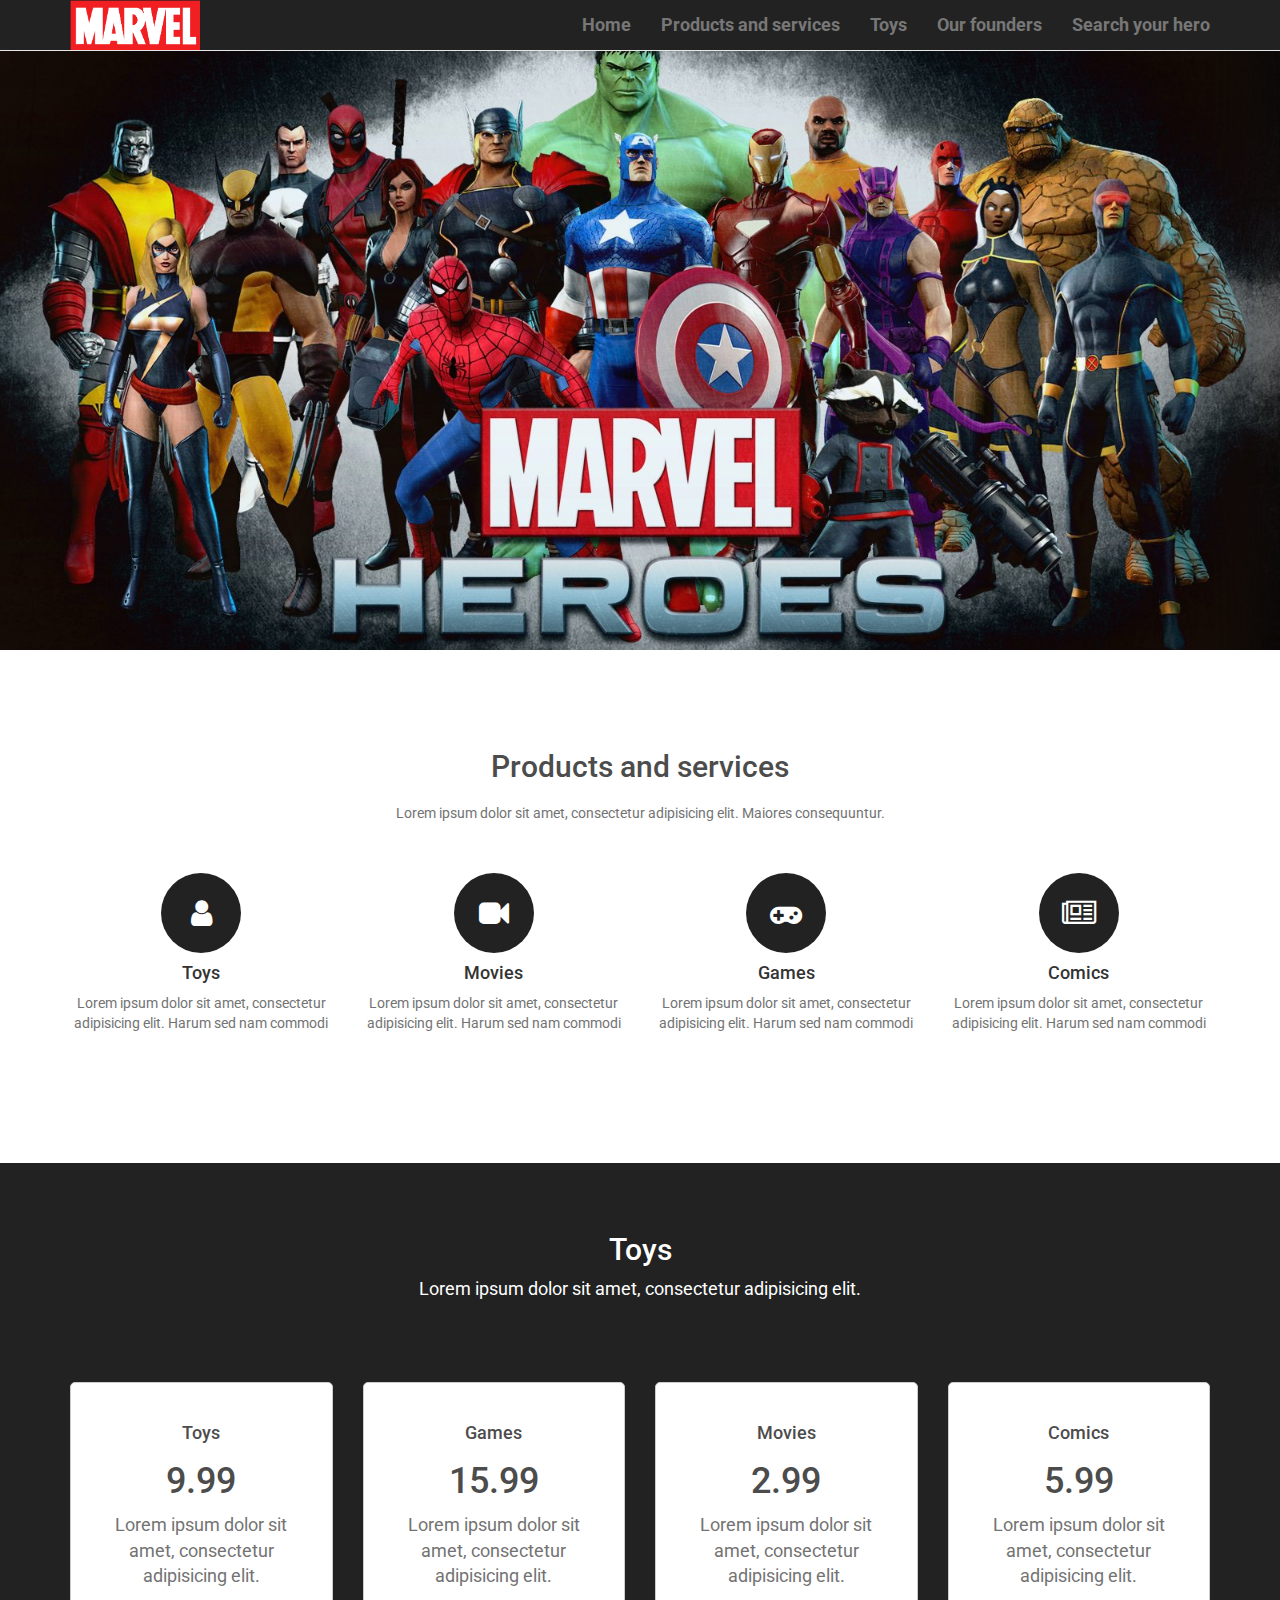
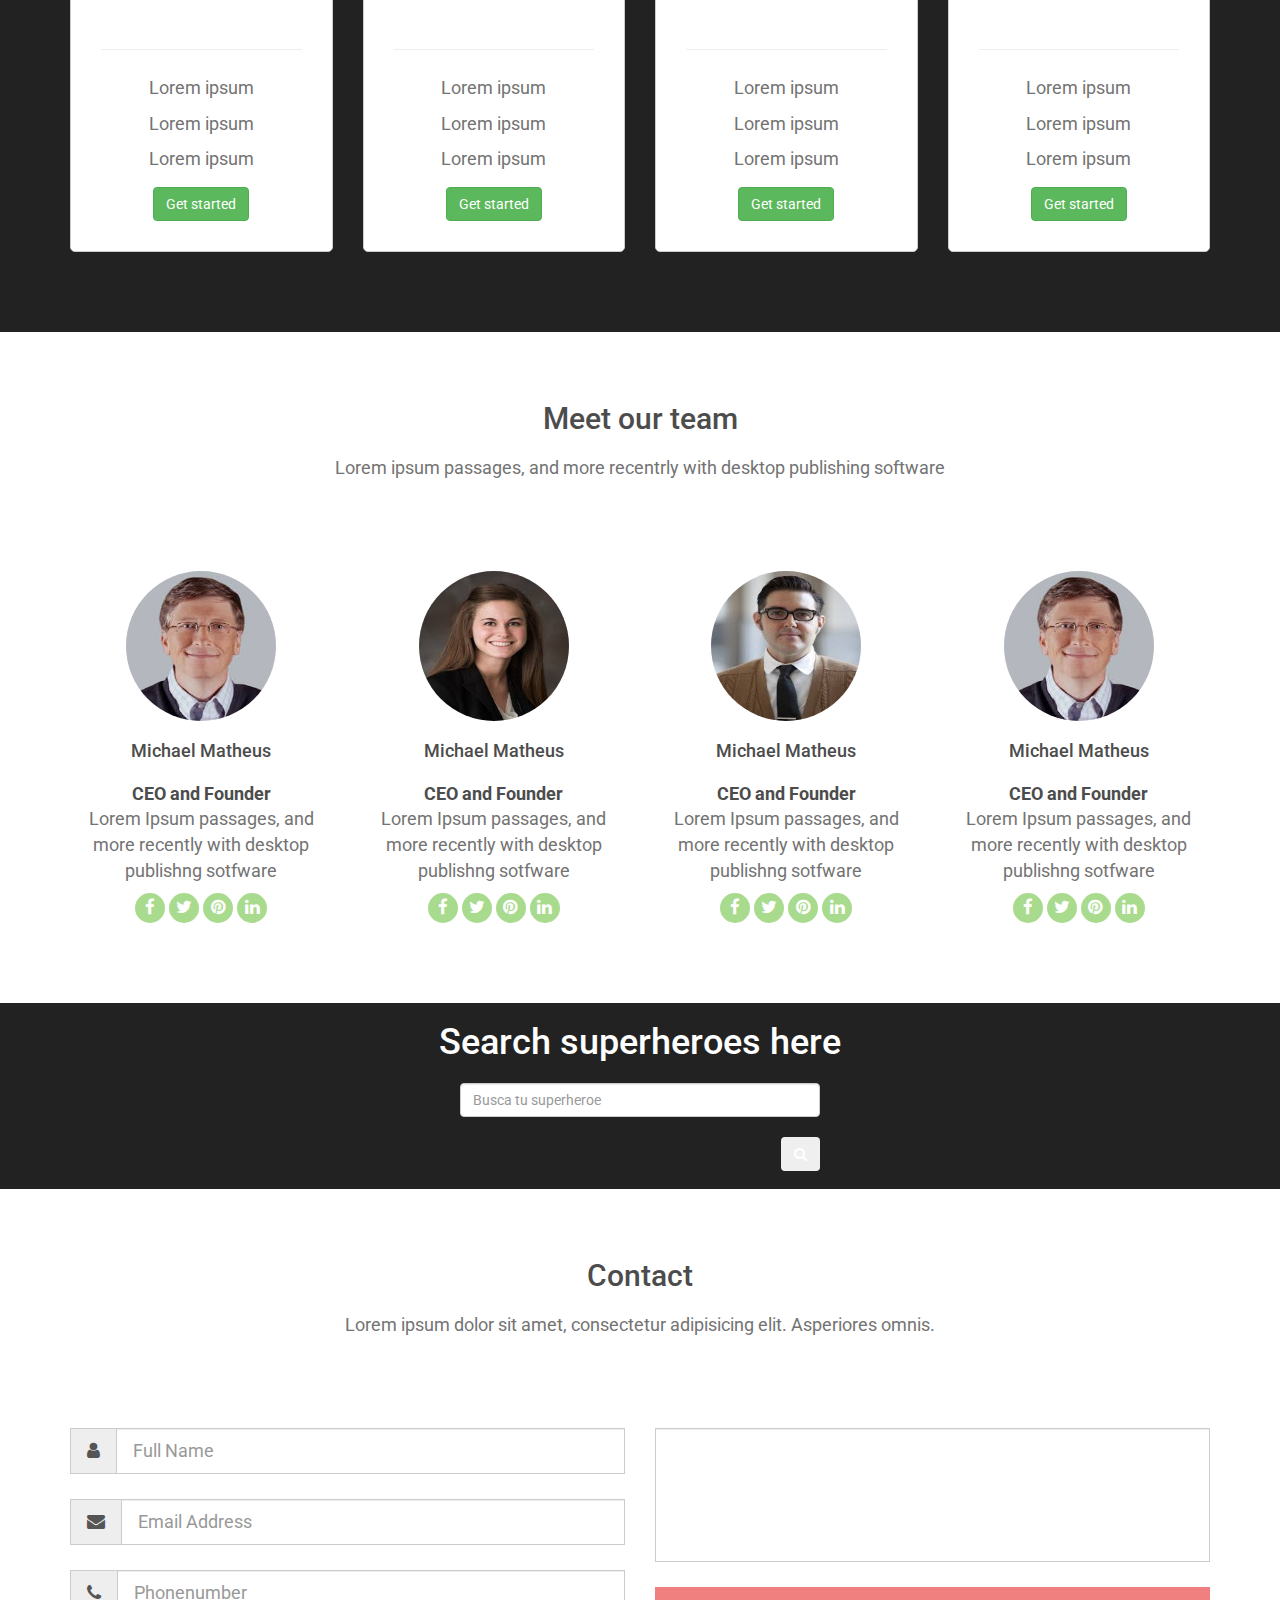
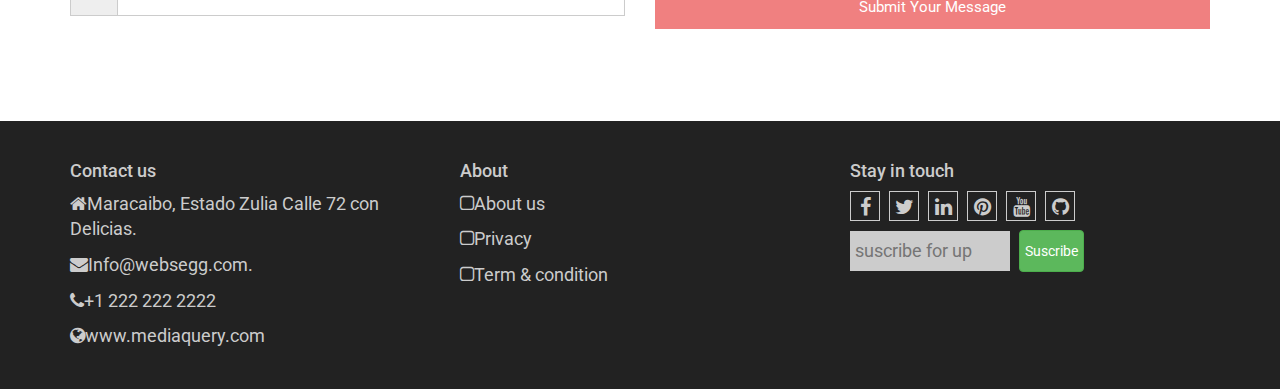
==== commit 774bec9c: "Logo cuadrado y validacion de input en 0" ====
--- a/index.html
+++ b/index.html
@@ -18,14 +18,15 @@
         <span class="icon-bar"></span>
         <span class="icon-bar"></span> 
       </button>
-      <a class="navbar-brand" href="#"><img id ="logopri" src="imagenes/navlogo.png"></a>
+      <a class="navbar-brand" href="#"><img id ="logopri" src="imagenes/marvelogo.png"></a>
     </div>
     <div class="collapse navbar-collapse" id="myNavbar" >
       <ul class="nav navbar-nav navbar-right">
-        <li class="active"><a href="#">Home</a></li>
-        <li><a href="#">Services</a></li>
-        <li><a href="#">Area</a></li> 
-        <li><a href="#">Ubicacion</a></li> 
+        <li><a href="#">Home</a></li>
+        <li><a href="#services">Products and services</a></li>
+        <li><a href="#pricing">Toys</a></li> 
+        <li><a href="#team">Our founders</a></li>
+        <li><a href="#apis">Search your hero</a></li>  
       </ul>
     </div>
   </div>
@@ -51,17 +52,17 @@
 <!--services-->
 <div id="services" class="services">
   <div class="container">
-    <h2>Services</h2>
+    <h2 id="products">Products and services</h2>
     <p>Lorem ipsum dolor sit amet, consectetur adipisicing elit. Maiores consequuntur.</p>
     <div class="row">
       <div class="col-lg-3 col-md-3">
         <i class="fa fa-user" aria-hidden="true"></i>
-        <h4>Superheroes</h4>
+        <h4>Toys</h4>
         <p>Lorem ipsum dolor sit amet, consectetur adipisicing elit. Harum sed nam commodi</p>
       </div>
        <div class="col-lg-3 col-md-3">
-        <i class="fa fa-history"></i>
-         <h4>Histories</h4>
+        <i class="fa fa-video-camera"></i>
+         <h4>Movies</h4>
          <p>Lorem ipsum dolor sit amet, consectetur adipisicing elit. Harum sed nam commodi</p>
        </div>
        <div class="col-lg-3 col-md-3">
@@ -70,8 +71,8 @@
          <p>Lorem ipsum dolor sit amet, consectetur adipisicing elit. Harum sed nam commodi</p>
        </div>
        <div class="col-lg-3 col-md-3">
-          <i class="fa fa-download"></i>
-         <h4>Downloads</h4>
+          <i class="fa fa-newspaper-o"></i>
+         <h4>Comics</h4>
          <p>Lorem ipsum dolor sit amet, consectetur adipisicing elit. Harum sed nam commodi</p>
        </div>
     </div>
@@ -83,13 +84,12 @@
 <div id="pricing" class="pricing">
   <div class="container">
     <div class="row">
-      <h2>Pricing</h2>
+      <h2>Toys</h2>
       <p>Lorem ipsum dolor sit amet, consectetur adipisicing elit. </p>
       <div class="col-lg-3 col-md-3">
         <div class="packages">
-          <h4>Silver</h4>
-          <h1>29.99</h1>
-          <b>Monthly</b>
+          <h4>Toys</h4>
+          <h1>9.99</h1>
           <p>Lorem ipsum dolor sit amet, consectetur adipisicing elit.</p>
           <hr>
           <li>Lorem ipsum</li>
@@ -100,9 +100,8 @@
       </div>
       <div class="col-lg-3 col-md-3">
         <div class="packages">
-          <h4>Gold</h4>
-          <h1>39.99</h1>
-          <b>Monthly</b>
+          <h4>Games</h4>
+          <h1>15.99</h1>
           <p>Lorem ipsum dolor sit amet, consectetur adipisicing elit.</p>
           <hr>
           <li>Lorem ipsum</li>
@@ -113,9 +112,8 @@
       </div>
       <div class="col-lg-3 col-md-3">
         <div class="packages">
-          <h4>Platinum</h4>
-          <h1>49.99</h1>
-          <b>Monthly</b>
+          <h4>Movies</h4>
+          <h1>2.99</h1>
           <p>Lorem ipsum dolor sit amet, consectetur adipisicing elit.</p>
           <hr>
           <li>Lorem ipsum</li>
@@ -126,9 +124,8 @@
       </div>
       <div class="col-lg-3 col-md-3">
         <div class="packages">
-          <h4>Premium</h4>
-          <h1>59.99</h1>
-          <b>Monthly</b>
+          <h4>Comics</h4>
+          <h1>5.99</h1>
           <p>Lorem ipsum dolor sit amet, consectetur adipisicing elit.</p>
           <hr>
           <li>Lorem ipsum</li>
@@ -193,26 +190,25 @@
 </div>
 
 
-<div class="apis">
+<div id="apis" class="apis">
   <div class="container fondobuscar">
     <div class="row">
-        <h1 id="titulo">Find your superheroe here</h1>
-        <input class="form-control" type="text" id="buscador" placeholder="Busca tu superheroe" >
-        <button class="btn btn-md pull-right" id="buscar" type="submit" onclick="buscador()"><i class="fa fa-search" aria-hidden="true"></i></button>
+        <h1 id="titulo">Search superheroes here</h1>
+
         <div class="col-sm-4 col-md-4 col-lg-4 col-md-4">
           <h1 align="center" id="nameheroe"></h1>
           <p align="center" id="imagen"></p>
+        </div>
+
+        <div class="col-sm-4 col-md-4 col-lg-4 col-md-4">
+          <input class="form-control off" type="text" id="buscador" placeholder="Busca tu superheroe"> <button class="btn btn-md pull-right" id="buscar" type="submit" onclick="validaBlanco()"><i class="fa fa-search" aria-hidden="true"></i></button>
        
-         
-        </div>
-        <div class="col-sm-4 col-md-4 col-lg-4 col-md-4">
            <p id="series"></p>
-           <p id="comics" ></p>
-          
-        </div>
+           <p id="comics" ></p> 
+        </div>
+
         <div class="col-sm-4 col-md-4 col-lg-4 col-md-4">
           <p id="historia"></p>
-          
         </div>
 
       
--- a/css/main.css
+++ b/css/main.css
@@ -4,11 +4,15 @@
 }
 
 #logopri{
-	width: 100px;
-	height: 30px;
+	width: 130px;
+	height: 50px;
+	padding: 0;
+}
+
+.navbar-brand{
 	padding-top: 0;
-
-}
+}
+
 
 .navbar {
 	background-color: #222222 !important;
@@ -324,7 +328,7 @@
 }
 
 #historia{
-	align-content: center;
+	align-content: center; 
 	text-align: center;
 	font-size: 16px;
 }
@@ -336,6 +340,7 @@
 }
 .tamanito{
 	font-size: 30px;
+	text-align: center !important;
 }
 
 #titulo{
@@ -359,5 +364,8 @@
 	-webkit -transform: rotate(360deg);
 	-webkit -border-right:(50%);
 }
-
-
+html{
+	scroll-behavior: smooth;
+}
+
+
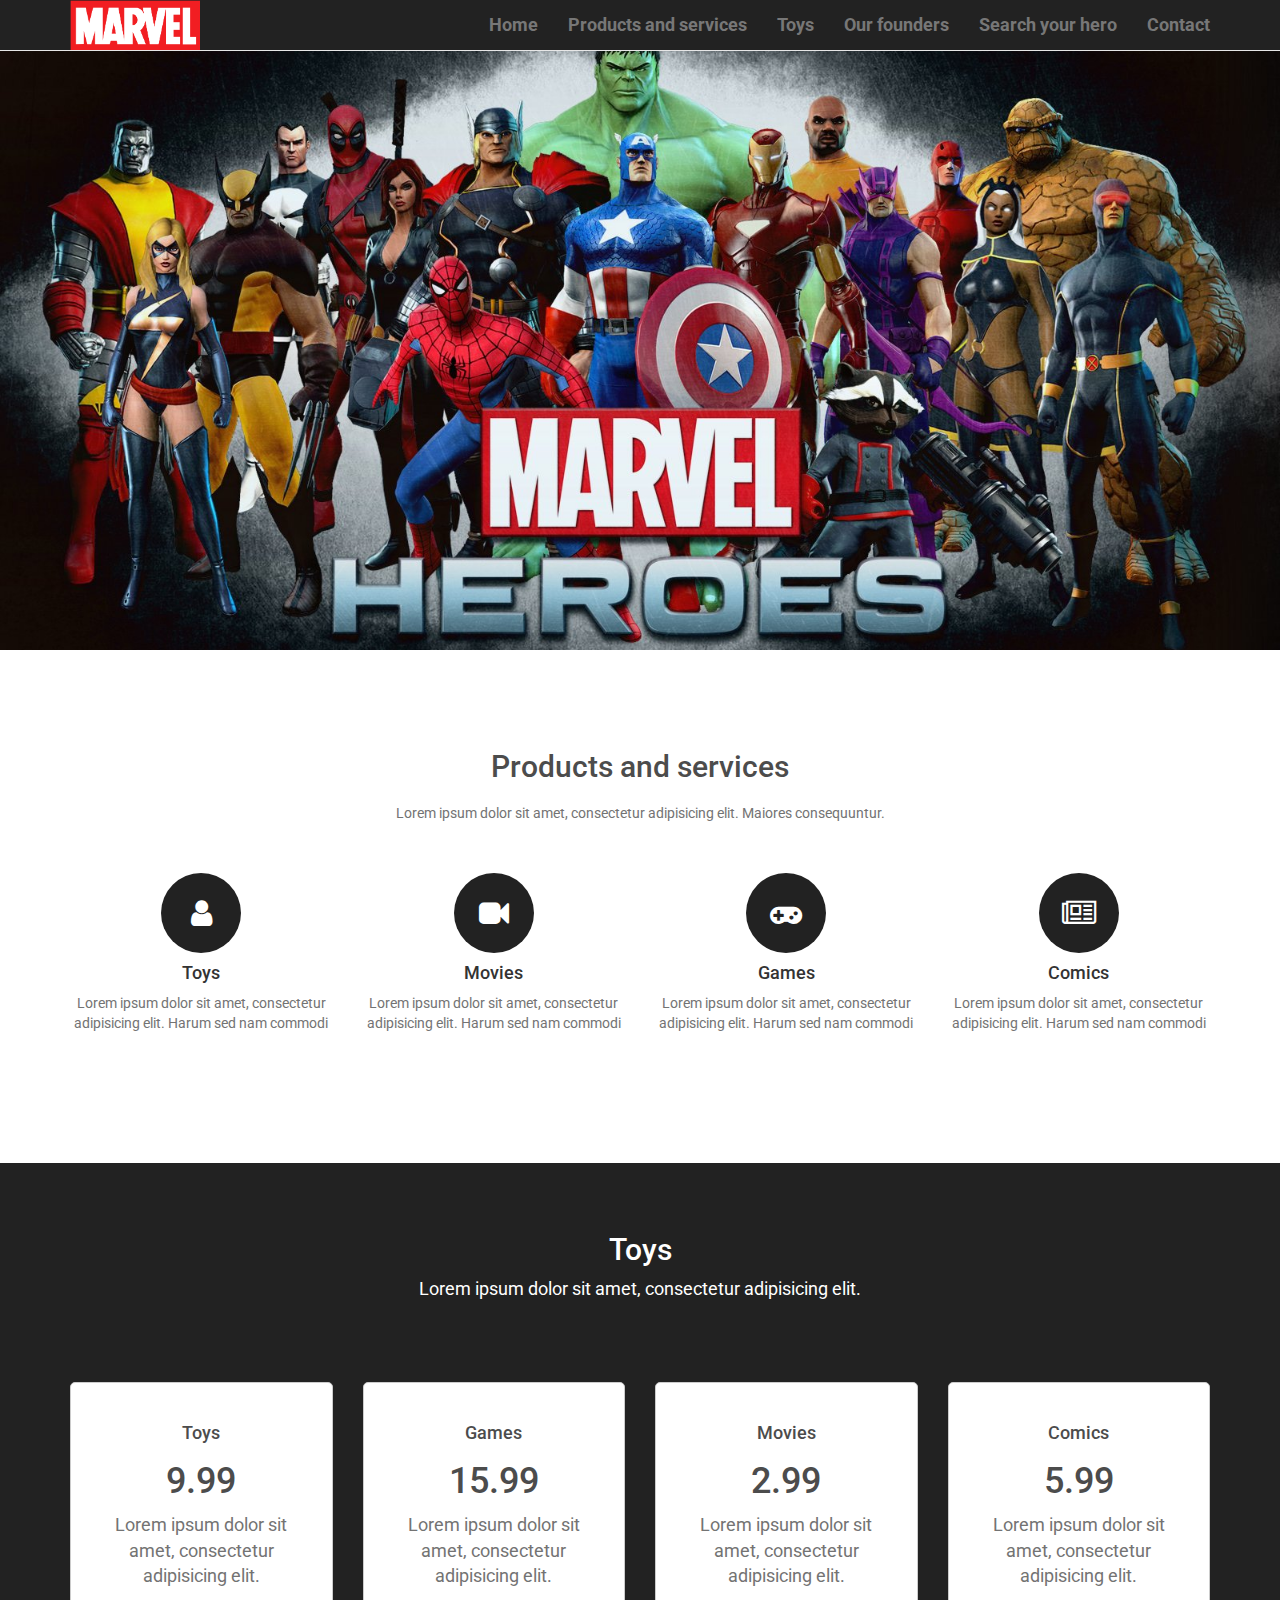
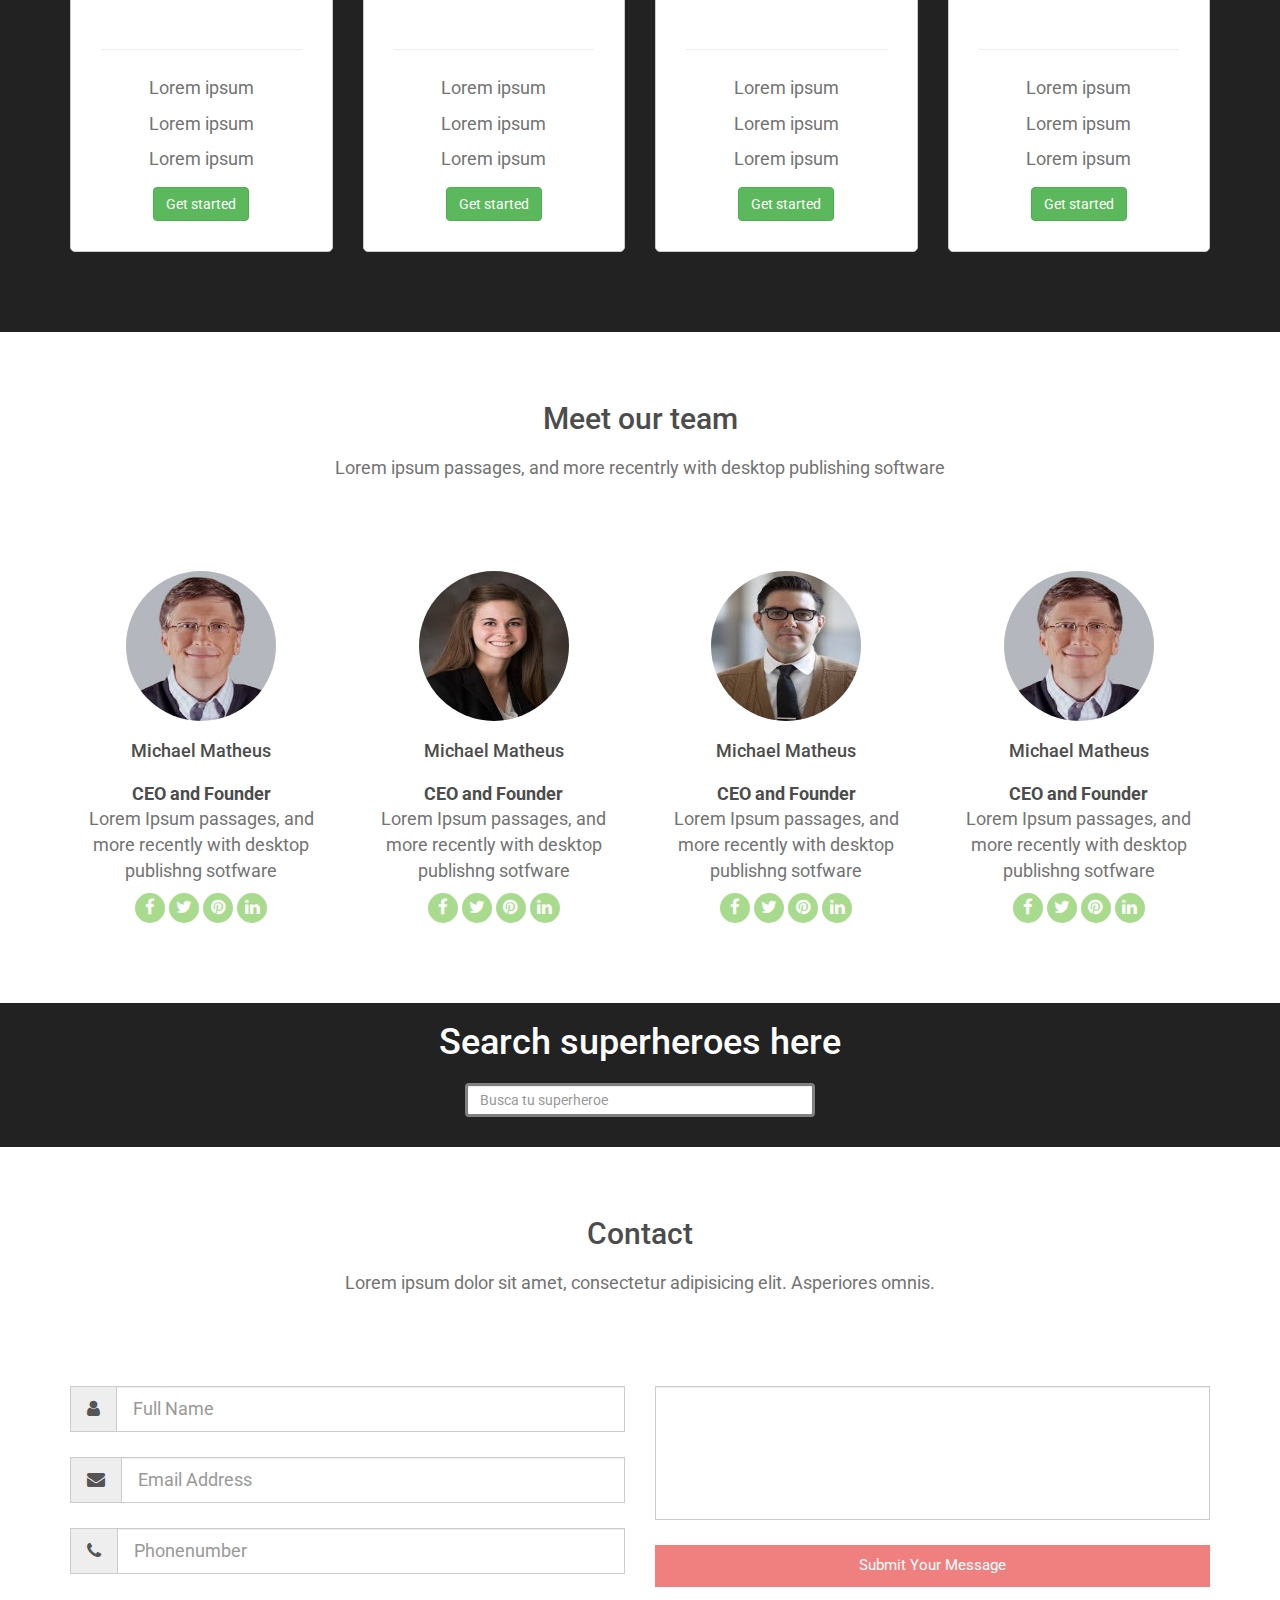
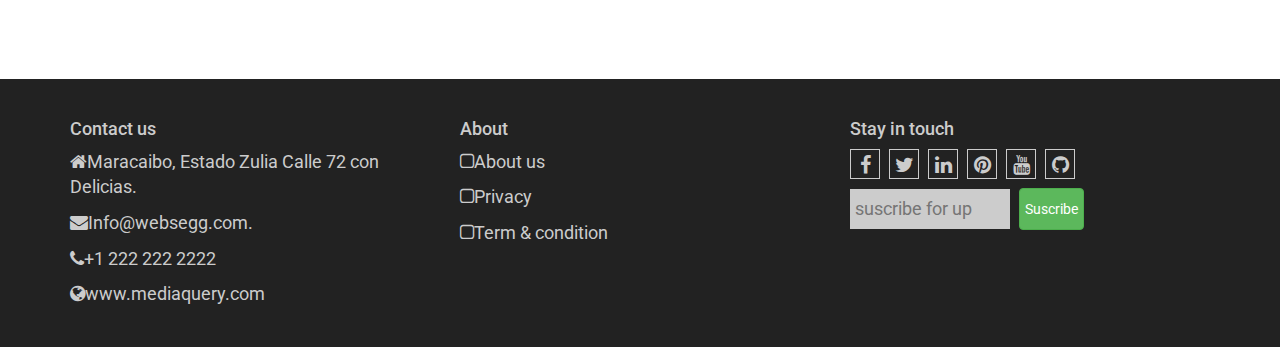
==== commit a8235ed2: "TERMINADO" ====
--- a/index.html
+++ b/index.html
@@ -26,7 +26,8 @@
         <li><a href="#services">Products and services</a></li>
         <li><a href="#pricing">Toys</a></li> 
         <li><a href="#team">Our founders</a></li>
-        <li><a href="#apis">Search your hero</a></li>  
+        <li><a href="#apis">Search your hero</a></li>
+        <li><a href="#contact">Contact</a></li>   
       </ul>
     </div>
   </div>
@@ -194,21 +195,24 @@
   <div class="container fondobuscar">
     <div class="row">
         <h1 id="titulo">Search superheroes here</h1>
-
+          
+    </div>
         <div class="col-sm-4 col-md-4 col-lg-4 col-md-4">
           <h1 align="center" id="nameheroe"></h1>
           <p align="center" id="imagen"></p>
         </div>
 
+          <div class="col-sm-4 col-md-4 col-lg-4 col-md-4 center">
+            <input class="form-control off" type="text" id="buscador" placeholder="Busca tu superheroe"  onkeydown="keyCode(event)">
+              <div id="loading1"></div> 
+               <p id="historia"></p>
+           
+
+          </div>
+
         <div class="col-sm-4 col-md-4 col-lg-4 col-md-4">
-          <input class="form-control off" type="text" id="buscador" placeholder="Busca tu superheroe"> <button class="btn btn-md pull-right" id="buscar" type="submit" onclick="validaBlanco()"><i class="fa fa-search" aria-hidden="true"></i></button>
-       
            <p id="series"></p>
            <p id="comics" ></p> 
-        </div>
-
-        <div class="col-sm-4 col-md-4 col-lg-4 col-md-4">
-          <p id="historia"></p>
         </div>
 
       
@@ -251,25 +255,27 @@
       <h2>Contact</h2>
       <p> Lorem ipsum dolor sit amet, consectetur adipisicing elit. Asperiores omnis. </p>
       <div class="col-lg-6 col-md-6">
+       <form name="formulario" method="post" class="form-group">
         <div class="input-group input-group-lg">
               <span class="input-group-addon" id="sizing-addon1"><i class="fa fa-user" aria-hidden="true"></i></span>
-              <input type="text" class="form-control" aria-describedby="sizaing-addon1" placeholder="Full Name">
+              <input id="nombre" type="text" class="form-control" aria-describedby="sizaing-addon1" placeholder="Full Name" required>
         </div>
         <div class="input-group input-group-lg">
               <span class="input-group-addon" id="sizing-addon1"><i class="fa fa-envelope" aria-hidden="true"></i></span>
-              <input type="text" class="form-control" aria-describedby="sizaing-addon1" placeholder="Email Address">
+              <input id="email" type="text" class="form-control" aria-describedby="sizaing-addon1" placeholder="Email Address" required>
         </div>
         <div class="input-group input-group-lg">
               <span class="input-group-addon" id="sizing-addon1"><i class="fa fa-phone" aria-hidden="true"></i></span>
-              <input type="text" class="form-control" aria-describedby="sizaing-addon1" placeholder="Phonenumber">
+              <input id="numero" type="number" class="form-control" aria-describedby="sizaing-addon1" placeholder="Phonenumber" maxlength="11" required>
         </div>
       </div>
       <div class="col-lg-6 col-md-6">
         <div class="input-group">
-          <textarea id="textarea" class="form-control" width="300px" height="300px" cols="80" rows="6"></textarea>
-        </div>
-        <button class="btn btn-lg">Submit Your Message</button>
-      </div>
+          <textarea minlength="10" id="textarea" class="form-control" width="300px" height="300px" cols="80" rows="6"></textarea>
+        </div>
+        <button id="button" name="btn" type="submit" class="btn btn-lg">Submit Your Message</button>
+      </div>
+    </form>
     </div>
   </div>
 </div>
--- a/css/main.css
+++ b/css/main.css
@@ -325,9 +325,11 @@
 
 #buscador {
 	margin-top: 10px;
+	border: solid 3px grey;
 }
 
 #historia{
+	margin-top: auto;
 	align-content: center; 
 	text-align: center;
 	font-size: 16px;
@@ -337,6 +339,7 @@
 	margin-top: 20%;
 	text-align: center;
 	font-size: 24px;
+	text-align: center;
 }
 .tamanito{
 	font-size: 30px;
@@ -361,6 +364,7 @@
 #posi:hover {
 	transition: 1s;
 	transform: rotate(360deg);
+	border-radius: 100%;
 	-webkit -transform: rotate(360deg);
 	-webkit -border-right:(50%);
 }
@@ -368,4 +372,30 @@
 	scroll-behavior: smooth;
 }
 
-
+.loader {
+    border: 16px solid #f3f3f3; 
+    border-top: 16px solid #b71c1c; 
+    border-radius: 50%;
+    width: 120px;
+    height: 120px;
+    animation: spin 2s linear infinite;
+    margin-left: 25%;
+}
+
+@keyframes spin {
+    0% { transform: rotate(0deg); }
+    100% { transform: rotate(360deg); }
+}
+
+#loading1 {
+	padding-top: 20px;
+	margin-left: 25px;
+
+}
+
+
+
+
+
+
+
